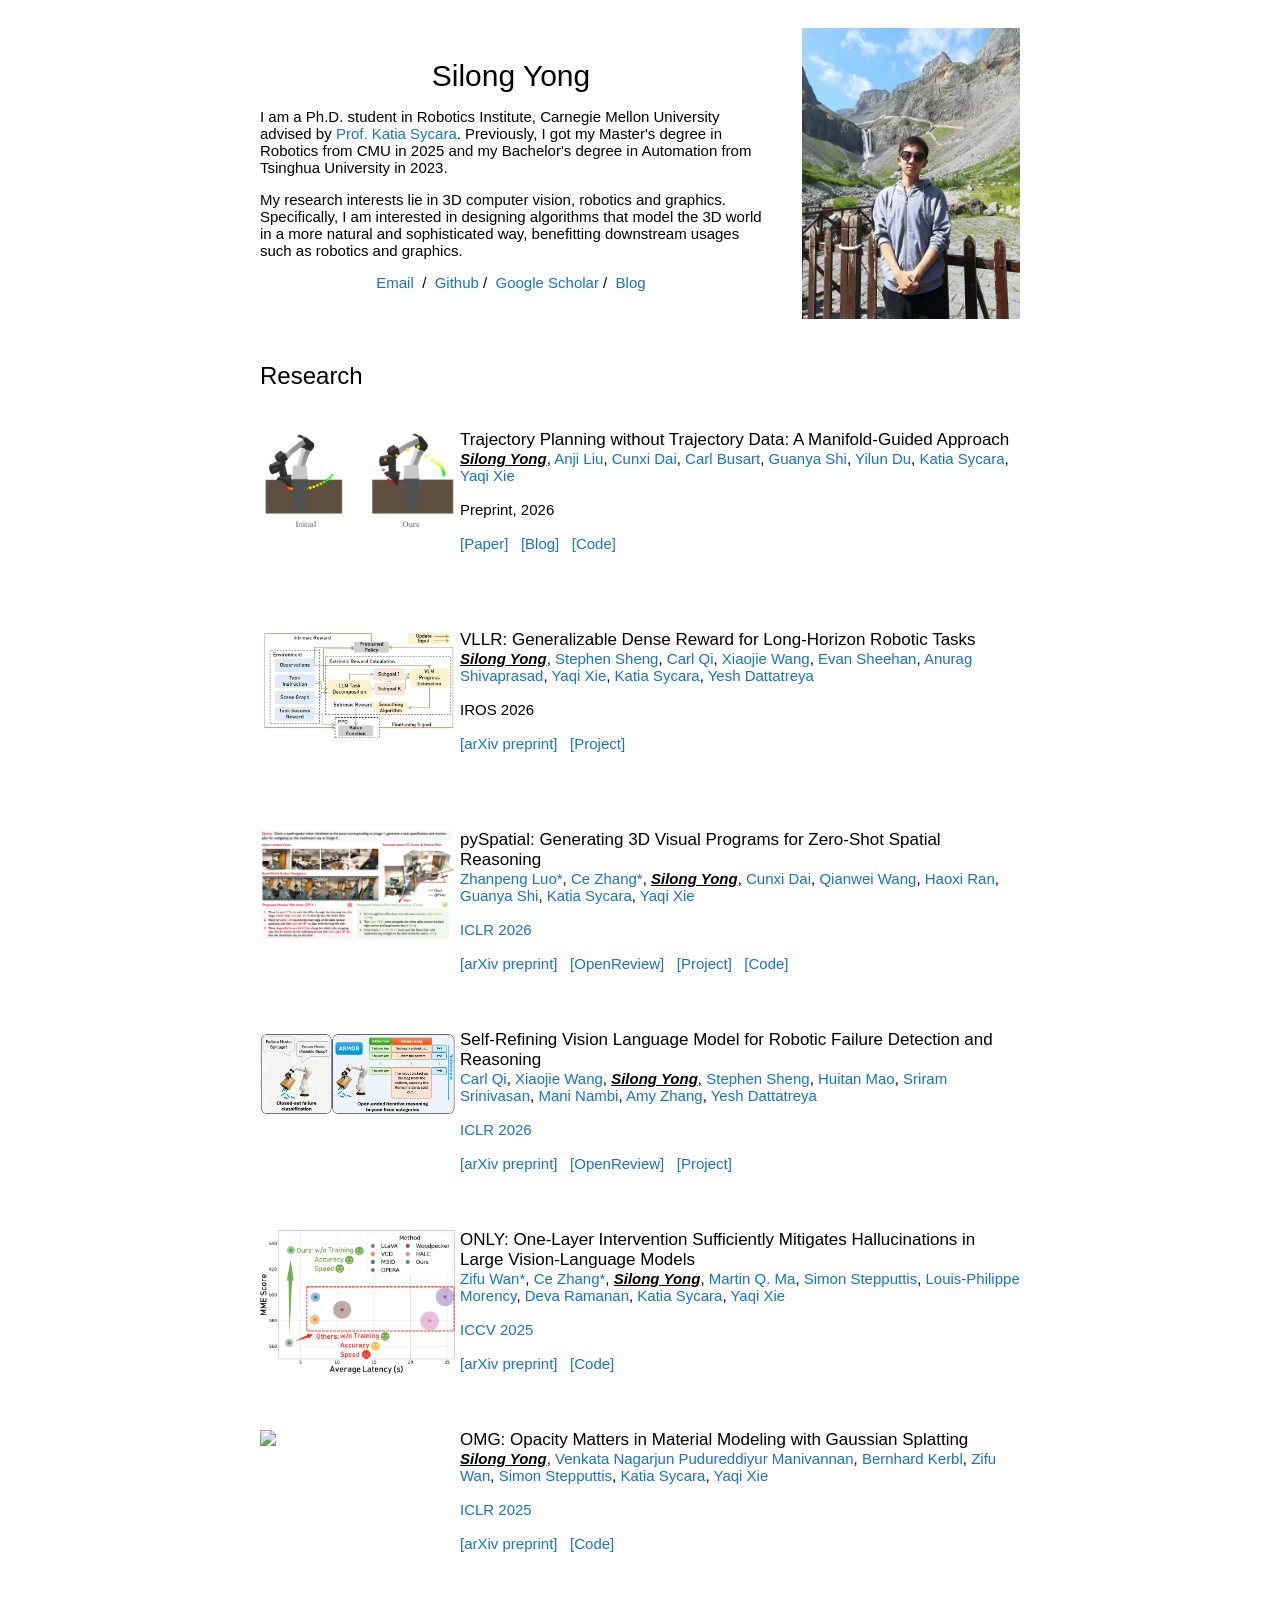
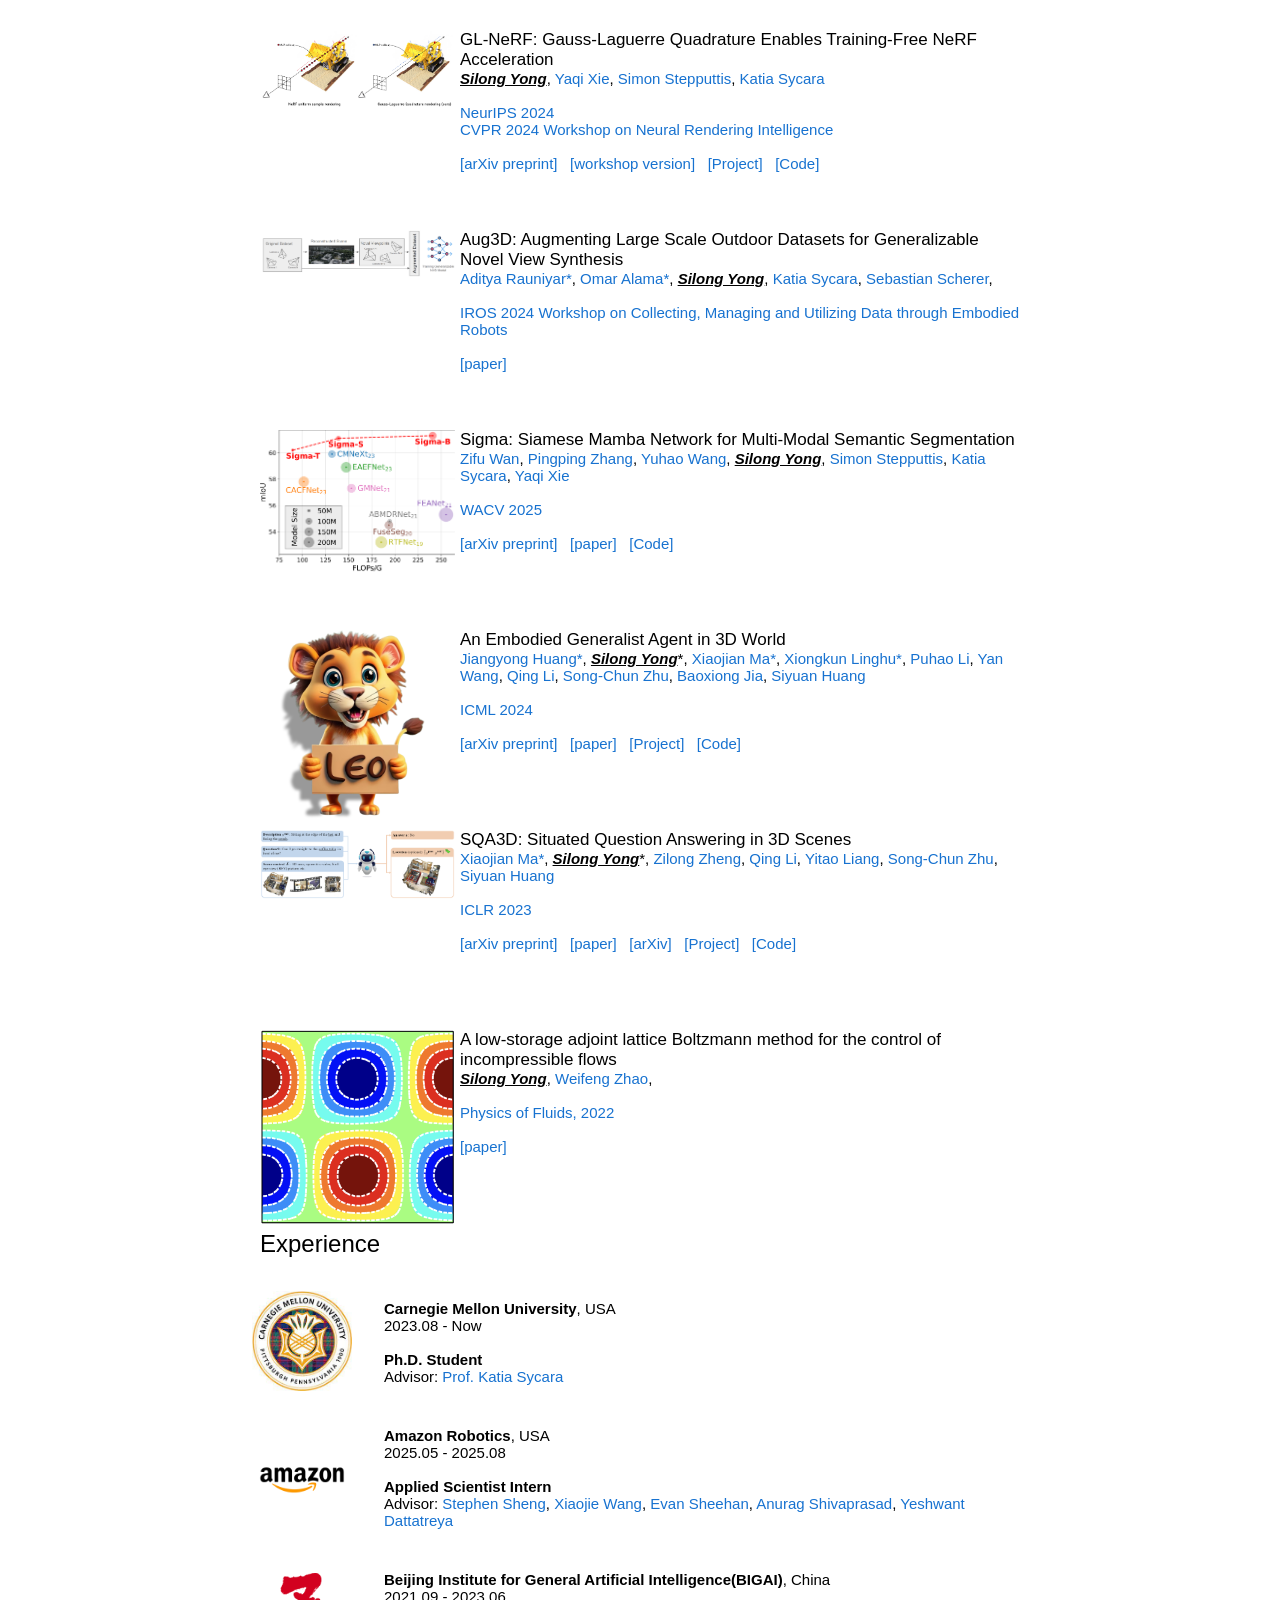
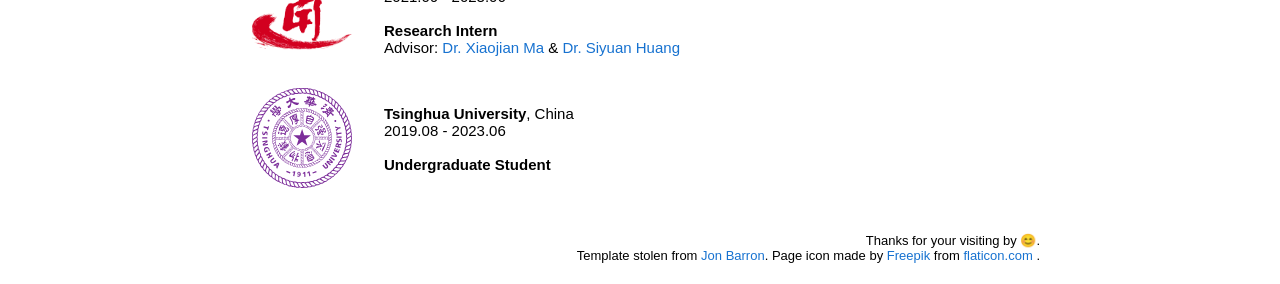
==== index.html @ 5b8a0566 "Feature Ariadne paper and blog" ====
<!DOCTYPE HTML>
<html lang="en"><head><meta http-equiv="Content-Type" content="text/html; charset=UTF-8">

  <title>Silong Yong</title>

  <!-- <meta name="author" content="Puhao Li">
  <meta name="viewport" content="width=device-width, initial-scale=1">
  <meta name="msvalidate.01" content="1D6EAEB9C6558C0BB977413398D67E91" /> -->

  <link rel="stylesheet" type="text/css" href="stylesheet.css">
  <link rel="icon" href="images/icon.png">
</head>

<body>
    <table style="width:100%;max-width:800px;border:0px;border-spacing:0px;border-collapse:separate;margin-right:auto;margin-left:auto;"><tbody>
      <tr style="padding:0px">
        <td style="padding:0px">
          <table style="width:100%;border:0px;border-spacing:0px;border-collapse:separate;margin-right:auto;margin-left:auto;"><tbody>
            <tr style="padding:0px">
              <td style="padding:2.5%;width:63%;vertical-align:middle">
                <p style="text-align:center">
                  <name>Silong Yong</name>
                </p>
                <p>
                    <!-- I am a master student in Robotics Institute, Carnegie Mellon University advised by <a href="https://www.cs.cmu.edu/~sycara/" target="_blank">Prof. Katia Sycara</a>.
                    I got my Bachelor's degree in Automation from Tsinghua University in 2023 under the supervision of <a href="http://www.stat.ucla.edu/~sczhu/" target="_blank">Prof. Song-Chun Zhu</a>.
                    During my undergrad study, I had a wonderful journey at <a href="https://bigai.ai/" target="_blank">Beijing Institute for General Artificial Intelligence(BIGAI)</a>,
                    supervised by <a href="https://jeasinema.github.io/" target="_blank">Dr. Xiaojian Ma</a> and <a href="https://siyuanhuang.com/" target="_blank">Dr. Siyuan Huang</a>. -->
                    I am a Ph.D. student in Robotics Institute, Carnegie Mellon University advised by <a href="https://www.cs.cmu.edu/~sycara/" target="_blank">Prof. Katia Sycara</a>.
                    Previously, I got my Master's degree in Robotics from CMU in 2025 and my Bachelor's degree in Automation from Tsinghua University in 2023.
                </p>
                <p>
                    My research interests lie in 3D computer vision, robotics and graphics.
                    Specifically, I am interested in designing algorithms that model the 3D world in a more natural and sophisticated way, benefitting downstream usages such as robotics and graphics.
                </p>
                <p style="text-align:center">
                  <a href="mailto:yongzl0329@gmail.com">Email</a> &nbsp/&nbsp
                  <a href="https://github.com/SilongYong/" target="_blank">Github</a>&nbsp/&nbsp
                  <a href="https://scholar.google.com/citations?user=EitVAcwAAAAJ&hl=en" target="_blank">Google Scholar</a>&nbsp/&nbsp
                  <a href="blog/">Blog</a>
                </p>
              </td>
              <td style="padding:2.5%;width:30%;max-width:30%">
                <a href="./images/Personal/Silong.jpg"><img style="width:100%;max-width:100%" alt="profile photo" src="./images/Personal/Silong.jpg" class="hoverZoomLink"></a>
              </td>
            </tr>
    </tbody></table>
    <table style="width:100%;border:0px;border-spacing:0px;border-collapse:separate;margin-right:auto;margin-left:auto;"><tbody>
        <tr>
          <td style="padding:20px;width:100%;vertical-align:middle">
            <heading>Research</heading>
          </td>
        </tr>
    </tbody></table>
    <table style="width:100%;border:0px;border-spacing:0px;border-collapse:separate;margin-right:auto;margin-left:auto;"><tbody>
      <tr>
        <td style="padding:20px;width:25%;vertical-align:middle">
          <div class="one">
            <img src='blog/figs/robot_exp.png' width="195" alt="Ariadne robot motion-planning result">
          </div>
        </td>
        <td style="padding:20px;width:75%;vertical-align:top">
          <papertitle>Trajectory Planning without Trajectory Data: A Manifold-Guided Approach</papertitle>
          <br>
          <strong>Silong Yong</strong>,
          <a href="https://liuanji.github.io/" target="_blank">Anji Liu</a>,
          <a href="https://cunxid.github.io/" target="_blank">Cunxi Dai</a>,
          <a href="https://artiamas.umd.edu/carl-busart/" target="_blank">Carl Busart</a>,
          <a href="https://www.gshi.me/" target="_blank">Guanya Shi</a>,
          <a href="https://yilundu.github.io/" target="_blank">Yilun Du</a>,
          <a href="https://www.cs.cmu.edu/~sycara/" target="_blank">Katia Sycara</a>,
          <a href="https://yaqi-xie.me/" target="_blank">Yaqi Xie</a>
          <br>
          <br>
          Preprint, 2026
          <br>
          <br>
          <a href="paper/ariadne.pdf" target="_blank">[Paper]</a>
          &nbsp
          <a href="blog/ariadne.html">[Blog]</a>
          &nbsp
          <a href="https://github.com/SilongYong/Ariadne" target="_blank">[Code]</a>
          &nbsp
          <br>
        </td>
      </tr>
      <tr>
        <td style="padding:20px;width:25%;vertical-align:middle">
          <div class="one">
            <img src='images/Research/reward.png' width="195"></div>
          </div>
        </td>
        <td style="padding:20px;width:75%;vertical-align:top">
          <papertitle>VLLR: Generalizable Dense Reward for Long-Horizon Robotic Tasks</papertitle>
          <br>
          <strong>Silong Yong</strong>,
          <a href="https://www.linkedin.com/in/stephensheng/" target="_blank">Stephen Sheng</a>,
          <a href="https://carl-qi.github.io/" target="_blank">Carl Qi</a>,
          <a href="https://www.linkedin.com/in/xiaojiewang1/" target="_blank">Xiaojie Wang</a>,
          <a href="https://www.linkedin.com/in/evan-sheehan/" target="_blank">Evan Sheehan</a>,
          <a href="https://www.linkedin.com/in/anuragshivaprasad/" target="_blank">Anurag Shivaprasad</a>,
          <a href="https://yaqi-xie.me/" target="_blank">Yaqi Xie</a>,
          <a href="https://www.cs.cmu.edu/~sycara/" target="_blank">Katia Sycara</a>,
          <a href="https://www.linkedin.com/in/yeshwant-dattatreya/" target="_blank">Yesh Dattatreya</a>
          <br>
          <br>
          IROS 2026
          <br>
          <br>
          <a href="https://arxiv.org/abs/2604.00055" target="_blank">[arXiv preprint]</a>
          &nbsp
          <a href="https://silongyong.github.io/vllr_project_page/" target="_blank">[Project]</a>
          &nbsp
          <br>
        </td>
      </tr>
      <tr>
        <td style="padding:20px;width:25%;vertical-align:middle">
          <div class="one">
            <img src='images/Research/pyspatial.png' width="195"></div>
          </div>
        </td>
        <td style="padding:20px;width:75%;vertical-align:top">
          <papertitle>pySpatial: Generating 3D Visual Programs for Zero-Shot Spatial Reasoning</papertitle>
          <br>
          <a href="https://zhanpeng1202.github.io/" target="_blank">Zhanpeng Luo*</a>,
          <a href="https://zhangce01.github.io/" target="_blank">Ce Zhang*</a>,
          <strong>Silong Yong</strong>,
          <a href="https://cunxid.github.io/" target="_blank">Cunxi Dai</a>,
          <a href="https://weiqianwang123.github.io/" target="_blank">Qianwei Wang</a>,
          <a href="https://scholar.google.com/citations?user=jY9CMfEAAAAJ&hl=en" target="_blank">Haoxi Ran</a>,
          <a href="https://www.gshi.me/" target="_blank">Guanya Shi</a>,
          <a href="https://www.cs.cmu.edu/~sycara/" target="_blank">Katia Sycara</a>,
          <a href="https://yaqi-xie.me/" target="_blank">Yaqi Xie</a>
          <br>
          <br>
          <a href="https://iclr.cc/Conferences/2026" target="_blank">ICLR 2026</a>
          <br>
          <br>
          <a href="https://arxiv.org/abs/2603.00905" target="_blank">[arXiv preprint]</a>
          &nbsp
          <a href="https://openreview.net/forum?id=yv15C8ql24" target="_blank">[OpenReview]</a>
          &nbsp
          <a href="https://pyspatial.github.io/" target="_blank">[Project]</a>
          &nbsp
          <a href="https://github.com/Zhanpeng1202/pySpatial" target="_blank">[Code]</a>
          &nbsp
          <br>
        </td>
      </tr>
      <tr>
        <td style="padding:20px;width:25%;vertical-align:middle">
          <div class="one">
            <img src='images/Research/armor.png' width="195"></div>
          </div>
        </td>
        <td style="padding:20px;width:75%;vertical-align:top">
          <papertitle>Self-Refining Vision Language Model for Robotic Failure Detection and Reasoning</papertitle>
          <br>
          <a href="https://carl-qi.github.io/" target="_blank">Carl Qi</a>,
          <a href="https://www.amazon.science/author/xiaojie-wang" target="_blank">Xiaojie Wang</a>,
          <strong>Silong Yong</strong>,
          <a href="https://www.amazon.science/author/stephen-sheng" target="_blank">Stephen Sheng</a>,
          <a href="https://www.amazon.science/author/huitan-mao" target="_blank">Huitan Mao</a>,
          <a href="https://www.amazon.science/author/sriram-srinivasan" target="_blank">Sriram Srinivasan</a>,
          <a href="https://www.amazon.science/author/manikantan-nambi" target="_blank">Mani Nambi</a>,
          <a href="https://amyzhang.github.io/" target="_blank">Amy Zhang</a>,
          <a href="https://www.amazon.science/author/yesh-dattatreya" target="_blank">Yesh Dattatreya</a>
          <br>
          <br>
          <a href="https://iclr.cc/Conferences/2026" target="_blank">ICLR 2026</a>
          <br>
          <br>
          <a href="https://arxiv.org/abs/2602.12405" target="_blank">[arXiv preprint]</a>
          &nbsp
          <a href="https://openreview.net/forum?id=jr9hGWQioP" target="_blank">[OpenReview]</a>
          &nbsp
          <a href="https://sites.google.com/utexas.edu/armor" target="_blank">[Project]</a>
          &nbsp
          <br>
        </td>
      </tr>
      <tr>
        <td style="padding:20px;width:25%;vertical-align:middle">
          <div class="one">
            <img src='images/Research/only.png' width="195"></div>
          </div>
        </td>
        <td style="padding:20px;width:75%;vertical-align:top">
          <papertitle>ONLY: One-Layer Intervention Sufficiently Mitigates Hallucinations in Large Vision-Language Models</papertitle>
          <br>
          <a href="https://zifuwan.github.io/" target="_blank">Zifu Wan*</a>,
          <a href="https://zhangce01.github.io/" target="_blank">Ce Zhang*</a>,
          <strong>Silong Yong</strong>,
          <a href="https://www.cs.cmu.edu/~qianlim/" target="_blank">Martin Q. Ma</a>,
          <a href="https://simonstepputtis.com/" target="_blank">Simon Stepputtis</a>,
          <a href="https://www.cs.cmu.edu/~morency/" target="_blank">Louis-Philippe Morency</a>,
          <a href="https://www.cs.cmu.edu/~deva/" target="_blank">Deva Ramanan</a>,
          <a href="https://www.cs.cmu.edu/~sycara/" target="_blank">Katia Sycara</a>,
          <a href="https://yaqi-xie.me/" target="_blank">Yaqi Xie</a>
          <br>
          <br>
          <a href="https://neurips.cc/Conferences/2024" target="_blank">ICCV 2025</a>
          <!-- <br>
          <a href="https://neural-rendering.com/" target="_blank">CVPR 2024 Workshop on Neural Rendering Intelligence</a> -->
          <br>
          <br>
          <a href="https://arxiv.org/abs/2507.00898" target="_blank">[arXiv preprint]</a>
          &nbsp
          <a href="https://zifuwan.github.io/ONLY/" target="_blank">[Code]</a>
          &nbsp
          <!-- &nbsp
          <a href="https://neural-rendering.com/papers/18.pdf" target="_blank">[workshop version]</a>
          &nbsp
          <a href="https://silongyong.github.io/GL-NeRF_project_page/" target="_blank">[Project]</a>
          &nbsp
          <a href="https://silongyong.github.io" target="_blank">[Code]</a> -->
          <!-- &nbsp
          <a href="https://arxiv.org/pdf/2311.12871.pdf" target="_blank">[paper]</a>
          &nbsp
          <a href="https://embodied-generalist.github.io/" target="_blank">[Project]</a>
          &nbsp
          <a href="https://github.com/embodied-generalist/embodied-generalist" target="_blank">[Code]</a>
          &nbsp -->
          <br>
        </td>
      </tr>
      <tr>
        <td style="padding:20px;width:25%;vertical-align:middle">
          <div class="one">
            <img src='images/Research/omg.png' width="195"></div>
          </div>
        </td>
        <td style="padding:20px;width:75%;vertical-align:top">
          <papertitle>OMG: Opacity Matters in Material Modeling with Gaussian Splatting</papertitle>
          <br>
          <strong>Silong Yong</strong>,
          <a href="https://www.linkedin.com/in/venkata-nagarjun-pudureddiyur-manivannan-57190b19a/" target="_blank">Venkata Nagarjun Pudureddiyur Manivannan</a>,
          <a href="https://snosixtyboo.github.io/" target="_blank">Bernhard Kerbl</a>,
          <a href="https://zifuwan.github.io/" target="_blank">Zifu Wan</a>,
          <a href="https://simonstepputtis.com/" target="_blank">Simon Stepputtis</a>,
          <a href="https://www.cs.cmu.edu/~sycara/" target="_blank">Katia Sycara</a>,
          <a href="https://yaqi-xie.me/" target="_blank">Yaqi Xie</a>
          <br>
          <br>
          <a href="https://neurips.cc/Conferences/2024" target="_blank">ICLR 2025</a>
          <!-- <br>
          <a href="https://neural-rendering.com/" target="_blank">CVPR 2024 Workshop on Neural Rendering Intelligence</a> -->
          <br>
          <br>
          <a href="https://arxiv.org/abs/2502.10988" target="_blank">[arXiv preprint]</a>
          &nbsp
          <a href="https://github.com/SilongYong/OMG" target="_blank">[Code]</a>
          &nbsp
          <!-- &nbsp
          <a href="https://neural-rendering.com/papers/18.pdf" target="_blank">[workshop version]</a>
          &nbsp
          <a href="https://silongyong.github.io/GL-NeRF_project_page/" target="_blank">[Project]</a>
          &nbsp
          <a href="https://silongyong.github.io" target="_blank">[Code]</a> -->
          <!-- &nbsp
          <a href="https://arxiv.org/pdf/2311.12871.pdf" target="_blank">[paper]</a>
          &nbsp
          <a href="https://embodied-generalist.github.io/" target="_blank">[Project]</a>
          &nbsp
          <a href="https://github.com/embodied-generalist/embodied-generalist" target="_blank">[Code]</a>
          &nbsp -->
          <br>
        </td>
      </tr>
      <tr>
        <td style="padding:20px;width:25%;vertical-align:middle">
          <div class="one">
            <img src='images/Research/gl_nerf.png' width="195"></div>
          </div>
        </td>
        <td style="padding:20px;width:75%;vertical-align:top">
          <papertitle>GL-NeRF: Gauss-Laguerre Quadrature Enables Training-Free NeRF Acceleration</papertitle>
          <br>
          <strong>Silong Yong</strong>,
          <a href="https://yaqi-xie.me/" target="_blank">Yaqi Xie</a>,
          <a href="https://simonstepputtis.com/" target="_blank">Simon Stepputtis</a>,
          <a href="https://www.cs.cmu.edu/~sycara/" target="_blank">Katia Sycara</a>
          <br>
          <br>
          <a href="https://neurips.cc/Conferences/2024" target="_blank">NeurIPS 2024</a>
          <br>
          <a href="https://neural-rendering.com/" target="_blank">CVPR 2024 Workshop on Neural Rendering Intelligence</a>
          <br>
          <br>
          <a href="https://arxiv.org/abs/2410.19831" target="_blank">[arXiv preprint]</a>
          &nbsp
          <a href="https://neural-rendering.com/papers/18.pdf" target="_blank">[workshop version]</a>
          &nbsp
          <a href="https://silongyong.github.io/GL-NeRF_project_page/" target="_blank">[Project]</a>
          &nbsp
          <a href="https://github.com/SilongYong/GL-NeRF" target="_blank">[Code]</a>
          <!-- &nbsp
          <a href="https://arxiv.org/pdf/2311.12871.pdf" target="_blank">[paper]</a>
          &nbsp
          <a href="https://embodied-generalist.github.io/" target="_blank">[Project]</a>
          &nbsp
          <a href="https://github.com/embodied-generalist/embodied-generalist" target="_blank">[Code]</a>
          &nbsp -->
          <br>
        </td>
      </tr>
      <tr>
        <td style="padding:20px;width:25%;vertical-align:middle">
          <div class="one">
            <img src='images/Research/aug3d.png' width="195"></div>
          </div>
        </td>
        <td style="padding:20px;width:75%;vertical-align:top">
          <papertitle>Aug3D: Augmenting Large Scale Outdoor Datasets for Generalizable Novel View Synthesis</papertitle>
          <br>
          <a href="https://adityarauniyar.com/" target="_blank">Aditya Rauniyar*</a>,
          <a href="https://www.linkedin.com/in/omaralama/" target="_blank">Omar Alama*</a>,
          <strong>Silong Yong</strong>,
          <a href="https://www.cs.cmu.edu/~sycara/" target="_blank">Katia Sycara</a>,
          <a href="https://theairlab.org/team/sebastian/" target="_blank">Sebastian Scherer</a>,
          <br>
          <br>
          <a href="http://iros2024ws-data.site/" target="_blank">IROS 2024 Workshop on Collecting, Managing and Utilizing Data through Embodied Robots</a>
          <br>
          <br>
          <a href="https://iros2024ws-data.site/" target="_blank">[paper]</a>
          &nbsp
          <!-- <a href="https://arxiv.org/abs/2311.12871" target="_blank">[arXiv preprint]</a>
          &nbsp
          <a href="https://embodied-generalist.github.io/" target="_blank">[Project]</a>
          &nbsp
          <a href="https://github.com/embodied-generalist/embodied-generalist" target="_blank">[Code]</a>
          &nbsp -->
          <br>
        </td>
      </tr>
      <tr>
        <td style="padding:20px;width:25%;vertical-align:middle">
          <div class="one">
            <img src='images/Research/sigma.png' width="195"></div>
          </div>
        </td>
        <td style="padding:20px;width:75%;vertical-align:top">
          <papertitle>Sigma: Siamese Mamba Network for Multi-Modal Semantic Segmentation</papertitle>
          <br>
          <a href="https://zifuwan.github.io/" target="_blank">Zifu Wan</a>,
          <a href="https://scholar.google.com/citations?user=MfbIbuEAAAAJ&hl=en&oi=ao" target="_blank">Pingping Zhang</a>,
          <a href="https://924973292.github.io//" target="_blank">Yuhao Wang</a>,
          <strong>Silong Yong</strong>,
          <a href="https://simonstepputtis.com/" target="_blank">Simon Stepputtis</a>,
          <a href="https://www.cs.cmu.edu/~sycara/" target="_blank">Katia Sycara</a>,
          <a href="https://yaqi-xie.me/" target="_blank">Yaqi Xie</a>
          <br>
          <br>
          <a href="https://wacv2025.thecvf.com/" target="_blank">WACV 2025</a>
          <br>
          <br>
          <a href="https://arxiv.org/abs/2404.04256" target="_blank">[arXiv preprint]</a>
          &nbsp
          <a href="https://arxiv.org/pdf/2404.04256" target="_blank">[paper]</a>
          &nbsp
          <a href="https://github.com/zifuwan/Sigma" target="_blank">[Code]</a>
          &nbsp
          <br>
        </td>
      </tr>
      <tr>
        <td style="padding:20px;width:25%;vertical-align:middle">
          <div class="one">
            <img src='images/Research/leo.svg' width="195"></div>
          </div>
        </td>
        <td style="padding:20px;width:75%;vertical-align:top">
          <papertitle>An Embodied Generalist Agent in 3D World</papertitle>
          <br>
          <a href="https://huangjy-pku.github.io/" target="_blank">Jiangyong Huang*</a>,
          <strong>Silong Yong</strong>*,
          <a href="https://jeasinema.github.io/" target="_blank">Xiaojian Ma*</a>,
          <a href="https://github.com/Germany321" target="_blank">Xiongkun Linghu*</a>,
          <a href="https://xiaoyao-li.github.io/" target="_blank">Puhao Li</a>,
          <a href="https://github.com/jetpackfirstme" target="_blank">Yan Wang</a>,
          <a href="https://liqing-ustc.github.io/" target="_blank">Qing Li</a>,
          <a href="http://www.stat.ucla.edu/~sczhu/" target="_blank">Song-Chun Zhu</a>,
          <a href="https://buzz-beater.github.io/" target="_blank">Baoxiong Jia</a>,
          <a href="https://siyuanhuang.com" target="_blank">Siyuan Huang</a>
          <br>
          <br>
          <a href="https://icml.cc/Conferences/2024" target="_blank">ICML 2024</a>
          <br>
          <br>
          <a href="https://arxiv.org/abs/2311.12871" target="_blank">[arXiv preprint]</a>
          &nbsp
          <a href="https://arxiv.org/pdf/2311.12871.pdf" target="_blank">[paper]</a>
          &nbsp
          <a href="https://embodied-generalist.github.io/" target="_blank">[Project]</a>
          &nbsp
          <a href="https://github.com/embodied-generalist/embodied-generalist" target="_blank">[Code]</a>
          &nbsp
          <br>
        </td>
      </tr>
      <tr>
          <td style="padding:20px;width:25%;vertical-align:middle">
            <div class="one">
              <img src='images/Research/SQA3D.PNG' width="195"></div>
            </div>
          </td>
          <td style="padding:20px;width:75%;vertical-align:top">
            <papertitle>SQA3D: Situated Question Answering in 3D Scenes</papertitle>
            <br>
            <a href="https://jeasinema.github.io/" target="_blank">Xiaojian Ma*</a>,
            <strong>Silong Yong</strong>*,
            <a href="https://zilongzheng.github.io/" target="_blank">Zilong Zheng</a>,
            <a href="https://liqing-ustc.github.io/" target="_blank">Qing Li</a>,
            <a href="https://web.cs.ucla.edu/~yliang/" target="_blank">Yitao Liang</a>,
            <a href="http://www.stat.ucla.edu/~sczhu/" target="_blank">Song-Chun Zhu</a>,
            <a href="https://siyuanhuang.com" target="_blank">Siyuan Huang</a>
            <br>
            <br>
            <a href="https://iclr.cc/Conferences/2023" target="_blank">ICLR 2023</a>
            <br>
            <br>
            <a href="https://arxiv.org/abs/2210.07474" target="_blank">[arXiv preprint]</a>
            &nbsp
            <a href="https://jeasinema.github.io/file/sqa3d_arxiv22.pdf" target="_blank">[paper]</a>
            &nbsp
            <a href="https://arxiv.org/abs/2210.07474" target="_blank">[arXiv]</a>
            &nbsp
            <a href="https://sqa3d.github.io/" target="_blank">[Project]</a>
            &nbsp
            <a href="https://github.com/SilongYong/SQA3D" target="_blank">[Code]</a>
            &nbsp
            <br>
          </td>
      </tr>
      <tr>
        <td style="padding:20px;width:25%;vertical-align:middle">
          <div class="one">
            <img src='images/Research/lbm.png' width="195"></div>
          </div>
        </td>
        <td style="padding:20px;width:75%;vertical-align:top">
          <papertitle>A low-storage adjoint lattice Boltzmann method for the control of incompressible flows</papertitle>
          <br>
          <strong>Silong Yong</strong>,
          <a href="http://en.shuli.ustb.edu.cn/Faculty/DoctoralSupervisor/2020-10-19/142.html" target="_blank">Weifeng Zhao</a>,
          <br>
          <br>
          <a href="https://pubs.aip.org/aip/pof" target="_blank">Physics of Fluids, 2022</a>
          <br>
          <br>
          <a href="https://web.archive.org/web/20220828030832id_/https://aip.scitation.org/doi/pdf/10.1063/5.0111454" target="_blank">[paper]</a>
          &nbsp
          <br>
        </td>
    </tr>
    </tbody></table>

    <table style="width:100%;border:0px;border-spacing:0px;border-collapse:separate;margin-right:auto;margin-left:auto;"><tbody>
      <tr>
        <td style="padding:20px;width:100%;vertical-align:middle">
          <heading>Experience</heading>
        </td>
      </tr>
    </tbody></table>
    <table width="100%" align="center" border="0" cellpadding="20"><tbody>
      <tr>
        <td style="padding:10px;width:18px;vertical-align:middle"><img src="images/Institution/cmu.jpg", width="100px"></td>
        <td width="90%" valign="center">
          <b>Carnegie Mellon University</b>, USA
          <br> 2023.08 - Now
          <br>
          <br> <b>Ph.D. Student</b>
          <br> Advisor: <a href="https://www.cs.cmu.edu/~sycara/" target="_blank">Prof. Katia Sycara</a>
        </td>
      </tr>
      <tr>
        <td style="padding:10px;width:18px;vertical-align:middle"><img src="images/Institution/amazon.png", width="100px"></td>
        <td width="90%" valign="center">
          <b>Amazon Robotics</b>, USA
          <br> 2025.05 - 2025.08
          <br>
          <br> <b>Applied Scientist Intern</b>
          <br> Advisor: <a href="https://www.linkedin.com/in/stephensheng/" target="_blank">Stephen Sheng</a>, <a href="https://www.linkedin.com/in/xiaojiewang1/" target="_blank">Xiaojie Wang</a>, <a href="https://www.linkedin.com/in/evan-sheehan/" target="_blank">Evan Sheehan</a>, <a href="https://www.linkedin.com/in/anuragshivaprasad/" target="_blank">Anurag Shivaprasad</a>, <a href="https://www.linkedin.com/in/yeshwant-dattatreya/" target="_blank">Yeshwant Dattatreya</a>
        </td>
      </tr>
      <tr>
        <td style="padding:10px;width:18px;vertical-align:middle"><img src="images/Institution/bigai.png", width="100px"></td>
        <td width="90%" valign="center">
          <b>Beijing Institute for General Artificial Intelligence(BIGAI)</b>, China
          <br> 2021.09 - 2023.06
          <br>
          <br> <b>Research Intern</b>
          <br> Advisor: <a href="https://jeasinema.github.io/">Dr. Xiaojian Ma</a> & <a href="https://siyuanhuang.com">Dr. Siyuan Huang</a>
        </td>
      </tr>
      <tr>
        <td style="padding:10px;width:18px;vertical-align:middle"><img src="images/Institution/tsinghua.svg", width="100px"></td>
        <td width="90%" valign="center">
          <b>Tsinghua University</b>, China
          <br> 2019.08 - 2023.06
          <br>
          <br> <b>Undergraduate Student</b>
        </td>
      </tr>
    </tbody></table>


    <table style="width:100%;border:0px;border-spacing:0px;border-collapse:separate;margin-right:auto;margin-left:auto;"><tbody>
      <tr>
        <td style="padding:0px">
          <br>
          <p style="text-align:right;font-size:small;">
          Thanks for your visiting by &#128522.
          <br>
          Template stolen from <a href="https://jonbarron.info/" style="text-align:right;font-size:small;" target="_blank">Jon Barron</a>.
          Page icon made by <a href="https://www.flaticon.com/authors/freepik" style="text-align:right;font-size:small;" target="_blank">Freepik</a>
          from <a href="https://www.flaticon.com/" style="text-align:right;font-size:small;" target="_blank">flaticon.com</a> .
          <!-- <br>
          Last updated: Oct. 6, 2022 -->
          </p>
        </td>
      </tr>
    </tbody></table>
  </td>
  </tr>
  </table>
</body>

</html>
---- stylesheet.css ----
/* latin-ext */
@font-face {
  font-family: 'Lato';
  font-style: italic;
  font-weight: 400;
  src: local('Lato Italic'), local('Lato-Italic'), url(https://fonts.gstatic.com/s/lato/v15/S6u8w4BMUTPHjxsAUi-qNiXg7eU0.woff2) format('woff2');
  unicode-range: U+0100-024F, U+0259, U+1E00-1EFF, U+2020, U+20A0-20AB, U+20AD-20CF, U+2113, U+2C60-2C7F, U+A720-A7FF;
}
/* latin */
@font-face {
  font-family: 'Lato';
  font-style: italic;
  font-weight: 400;
  src: local('Lato Italic'), local('Lato-Italic'), url(https://fonts.gstatic.com/s/lato/v15/S6u8w4BMUTPHjxsAXC-qNiXg7Q.woff2) format('woff2');
  unicode-range: U+0000-00FF, U+0131, U+0152-0153, U+02BB-02BC, U+02C6, U+02DA, U+02DC, U+2000-206F, U+2074, U+20AC, U+2122, U+2191, U+2193, U+2212, U+2215, U+FEFF, U+FFFD;
}
/* latin-ext */
@font-face {
  font-family: 'Lato';
  font-style: italic;
  font-weight: 700;
  src: local('Lato Bold Italic'), local('Lato-BoldItalic'), url(https://fonts.gstatic.com/s/lato/v15/S6u_w4BMUTPHjxsI5wq_FQftx9897sxZ.woff2) format('woff2');
  unicode-range: U+0100-024F, U+0259, U+1E00-1EFF, U+2020, U+20A0-20AB, U+20AD-20CF, U+2113, U+2C60-2C7F, U+A720-A7FF;
}
/* latin */
@font-face {
  font-family: 'Lato';
  font-style: italic;
  font-weight: 700;
  src: local('Lato Bold Italic'), local('Lato-BoldItalic'), url(https://fonts.gstatic.com/s/lato/v15/S6u_w4BMUTPHjxsI5wq_Gwftx9897g.woff2) format('woff2');
  unicode-range: U+0000-00FF, U+0131, U+0152-0153, U+02BB-02BC, U+02C6, U+02DA, U+02DC, U+2000-206F, U+2074, U+20AC, U+2122, U+2191, U+2193, U+2212, U+2215, U+FEFF, U+FFFD;
}
/* latin-ext */
@font-face {
  font-family: 'Lato';
  font-style: normal;
  font-weight: 400;
  src: local('Lato Regular'), local('Lato-Regular'), url(https://fonts.gstatic.com/s/lato/v15/S6uyw4BMUTPHjxAwXiWtFCfQ7A.woff2) format('woff2');
  unicode-range: U+0100-024F, U+0259, U+1E00-1EFF, U+2020, U+20A0-20AB, U+20AD-20CF, U+2113, U+2C60-2C7F, U+A720-A7FF;
}
/* latin */
@font-face {
  font-family: 'Lato';
  font-style: normal;
  font-weight: 400;
  src: local('Lato Regular'), local('Lato-Regular'), url(https://fonts.gstatic.com/s/lato/v15/S6uyw4BMUTPHjx4wXiWtFCc.woff2) format('woff2');
  unicode-range: U+0000-00FF, U+0131, U+0152-0153, U+02BB-02BC, U+02C6, U+02DA, U+02DC, U+2000-206F, U+2074, U+20AC, U+2122, U+2191, U+2193, U+2212, U+2215, U+FEFF, U+FFFD;
}
/* latin-ext */
@font-face {
  font-family: 'Lato';
  font-style: normal;
  font-weight: 700;
  src: local('Lato Bold'), local('Lato-Bold'), url(https://fonts.gstatic.com/s/lato/v15/S6u9w4BMUTPHh6UVSwaPGQ3q5d0N7w.woff2) format('woff2');
  unicode-range: U+0100-024F, U+0259, U+1E00-1EFF, U+2020, U+20A0-20AB, U+20AD-20CF, U+2113, U+2C60-2C7F, U+A720-A7FF;
}
/* latin */
@font-face {
  font-family: 'Lato';
  font-style: normal;
  font-weight: 700;
  src: local('Lato Bold'), local('Lato-Bold'), url(https://fonts.gstatic.com/s/lato/v15/S6u9w4BMUTPHh6UVSwiPGQ3q5d0.woff2) format('woff2');
  unicode-range: U+0000-00FF, U+0131, U+0152-0153, U+02BB-02BC, U+02C6, U+02DA, U+02DC, U+2000-206F, U+2074, U+20AC, U+2122, U+2191, U+2193, U+2212, U+2215, U+FEFF, U+FFFD;
}

a {
  color: #1772d0;
  text-decoration: none;
}

a:focus,
a:hover {
  /* color: #f09228; */
  color: #1772d0;
  text-decoration: underline;
}

coa {
  color: #808080;
  text-decoration: none;
}

coa:focus,
coa:hover {
  color: #f09228;
  text-decoration: none;
}

body,
td,
th,
tr,
p,
a {
  font-family: 'Lato', Verdana, Helvetica, sans-serif;
  font-size: 15px;
}

abs {
  font-family: 'Lato', Verdana, Helvetica, sans-serif;
  font-size: 15px;
  color:	#EB6400;
}

strong {
  font-family: 'Lato', Verdana, Helvetica, sans-serif;
  font-size: 15px;
  font-style: oblique;
  font-weight: 600;
  text-decoration: underline;
}

coa {
  font-family: 'Lato', Verdana, Helvetica, sans-serif;
  font-size: 15px;
}

heading {
  font-family: 'Lato', Verdana, Helvetica, sans-serif;
  font-size: 24px;
  /* font-weight: bold; */
}

papertitle {
  font-family: 'Lato', Verdana, Helvetica, sans-serif;
  font-size: 17px;
  /* font-weight: bold; */
}

name {
  font-family: 'Lato', Verdana, Helvetica, sans-serif;
  font-size: 30px;
  /* font-weight: bold; */
}

chname {
  font-family: 'KaiTi', Verdana, Helvetica, sans-serif;
  font-size: 30px;
  /* font-weight: bold; */
}

.one {
  width: 160px;
  height: 160px;
  position: relative;
}

.two {
  width: 160px;
  height: 160px;
  position: absolute;
  transition: opacity .2s ease-in-out;
  -moz-transition: opacity .2s ease-in-out;
  -webkit-transition: opacity .2s ease-in-out;
}

.fade {
  transition: opacity .2s ease-in-out;
  -moz-transition: opacity .2s ease-in-out;
  -webkit-transition: opacity .2s ease-in-out;
}

span.highlight {
  background-color: #ffffd0;
}
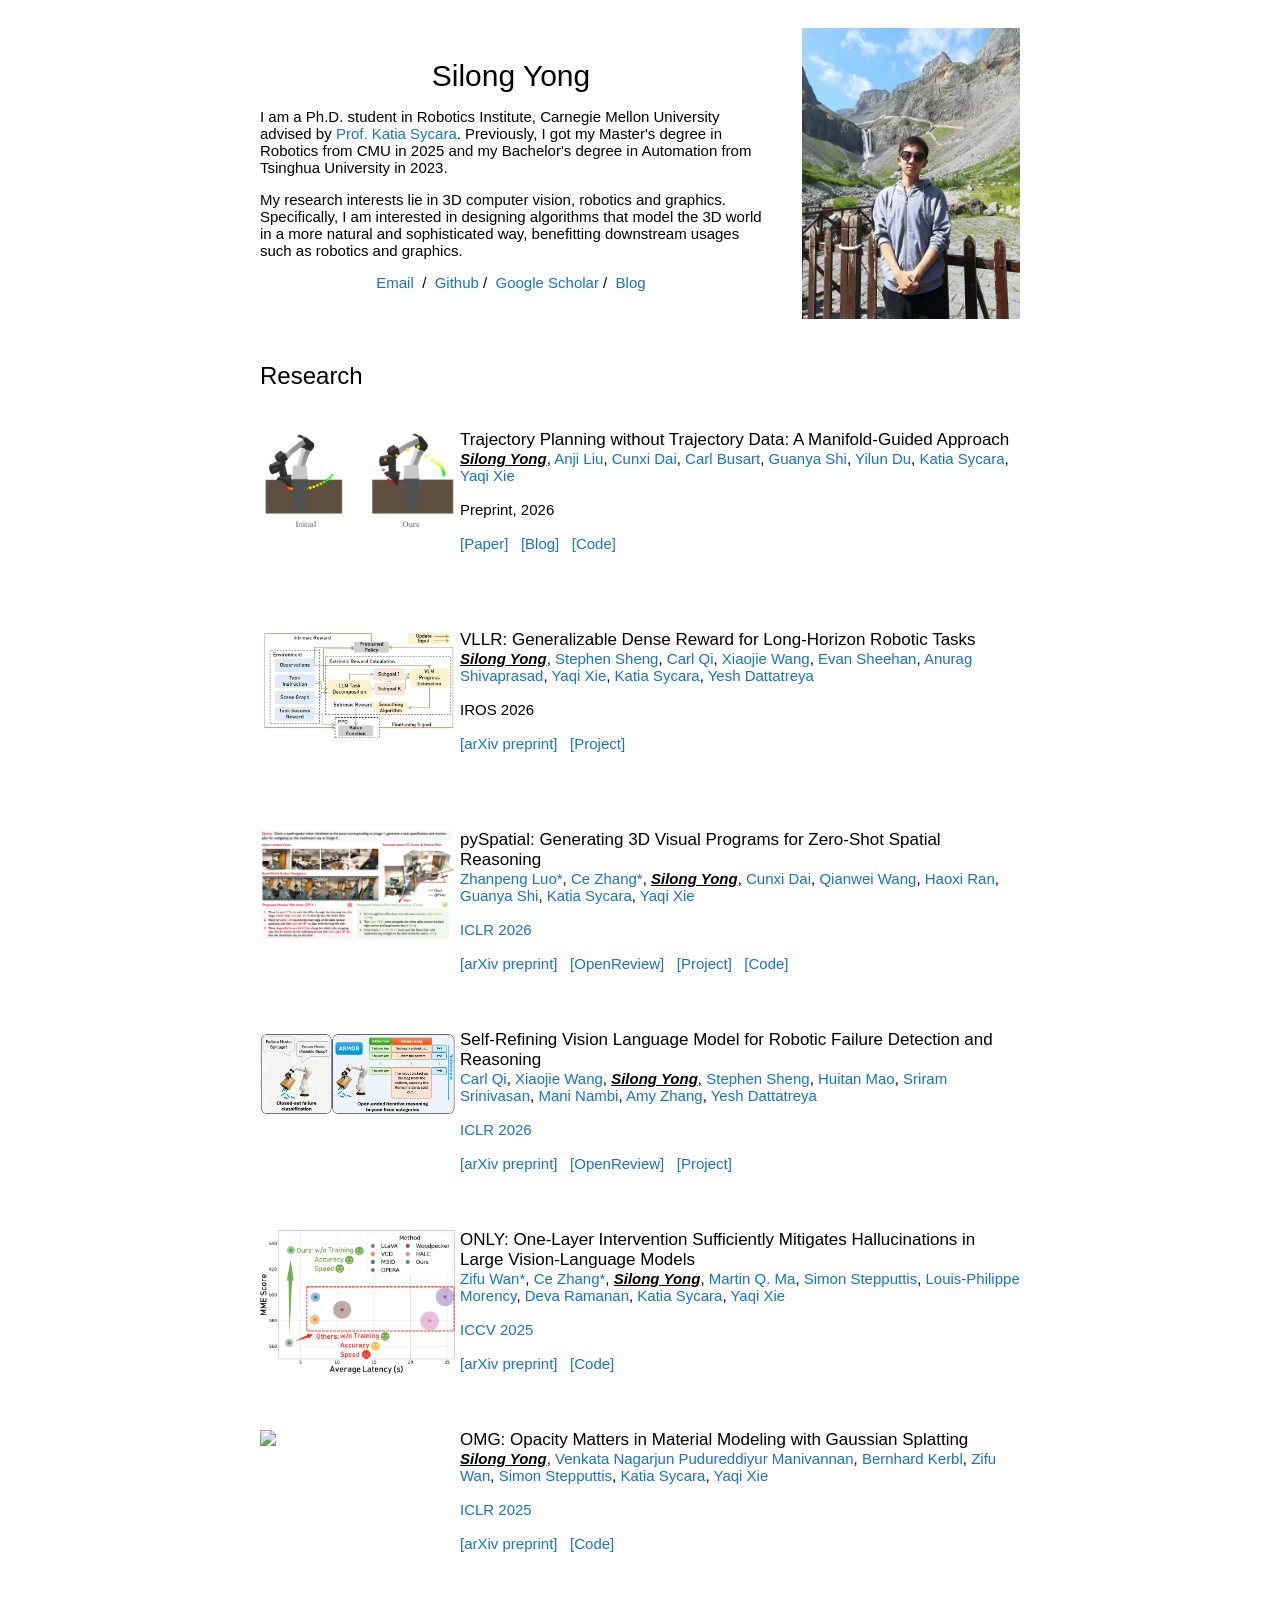
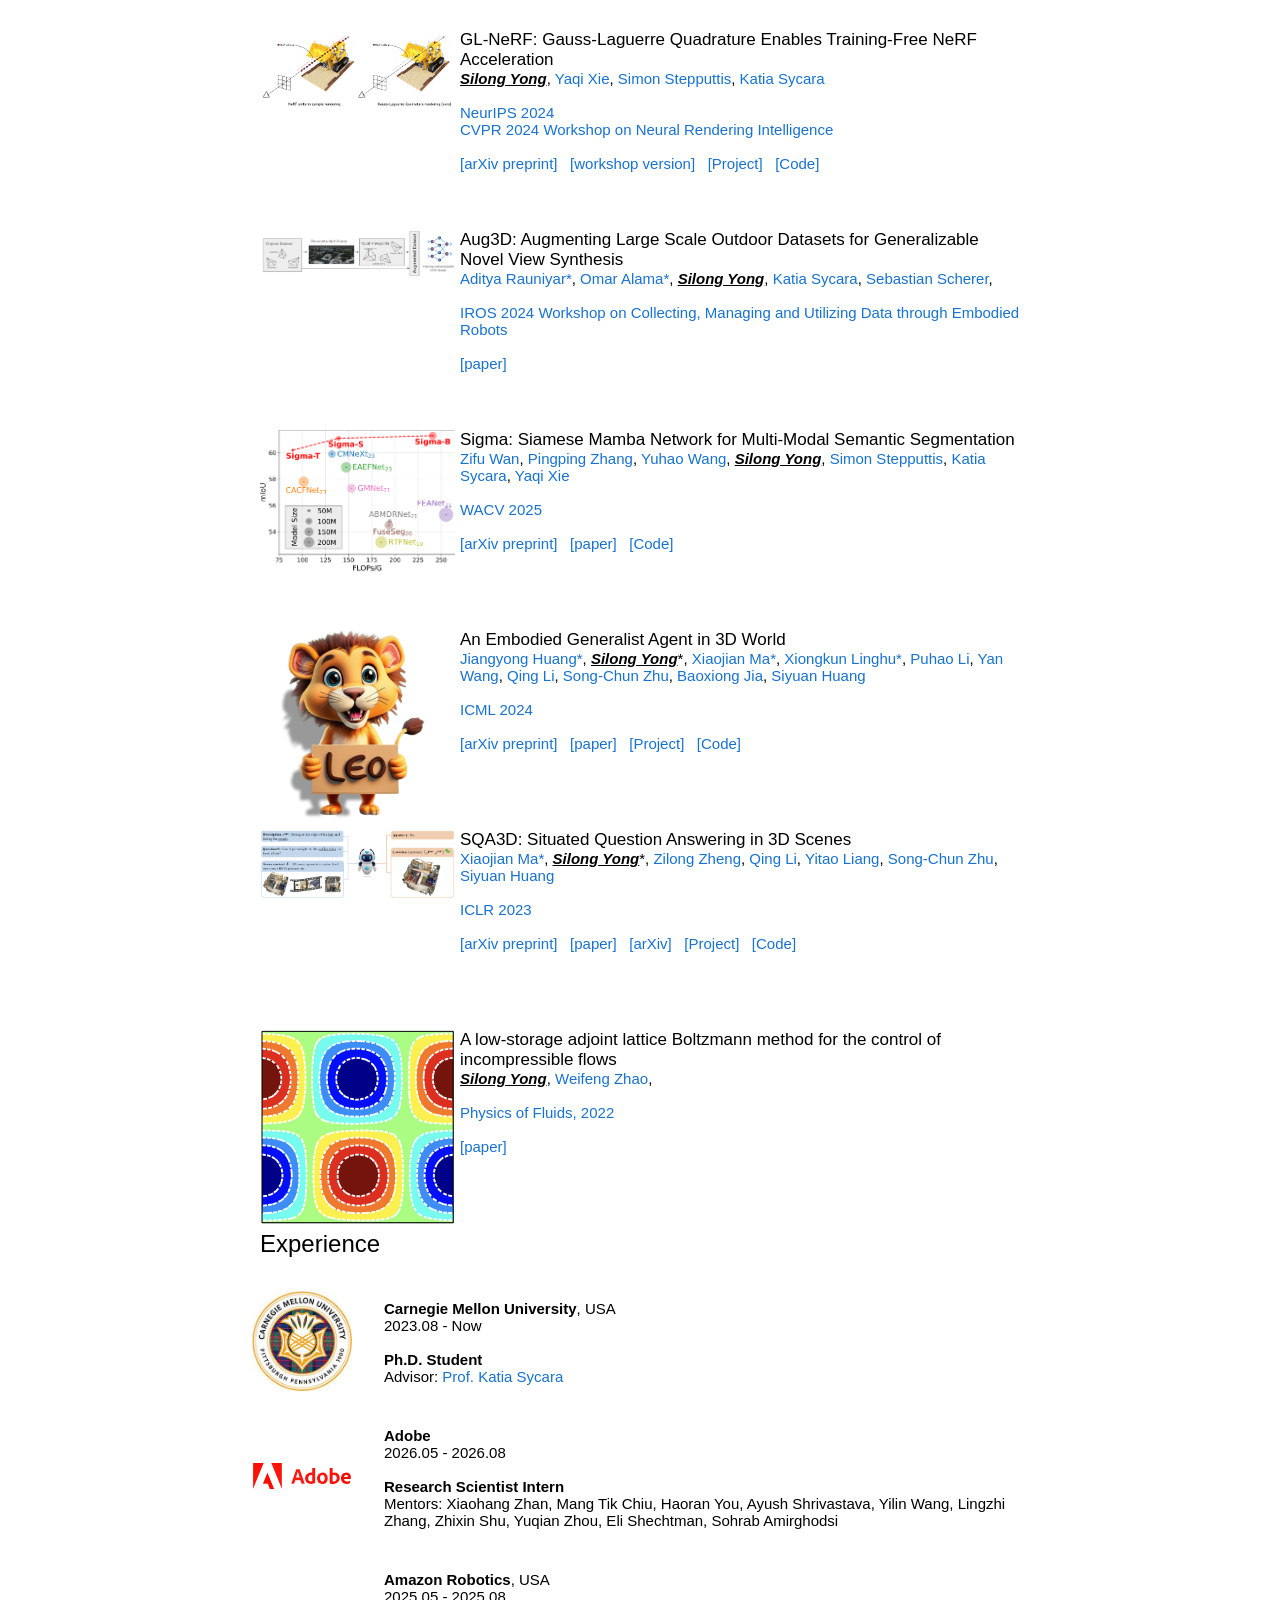
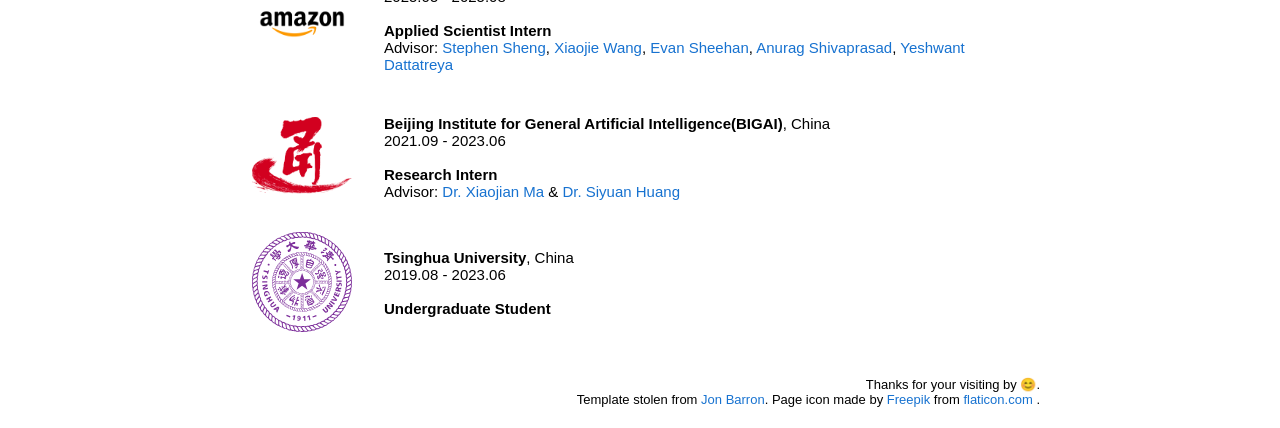
==== commit 556afd8f: "Add Adobe research internship experience and logo" ====
--- a/index.html
+++ b/index.html
@@ -476,6 +476,16 @@
         </td>
       </tr>
       <tr>
+        <td style="padding:10px;width:18px;vertical-align:middle"><img src="images/Institution/adobe.svg" width="100" alt="Adobe logo"></td>
+        <td width="90%" valign="center">
+          <b>Adobe</b>
+          <br> 2026.05 - 2026.08
+          <br>
+          <br> <b>Research Scientist Intern</b>
+          <br> Mentors: Xiaohang Zhan, Mang Tik Chiu, Haoran You, Ayush Shrivastava, Yilin Wang, Lingzhi Zhang, Zhixin Shu, Yuqian Zhou, Eli Shechtman, Sohrab Amirghodsi
+        </td>
+      </tr>
+      <tr>
         <td style="padding:10px;width:18px;vertical-align:middle"><img src="images/Institution/amazon.png", width="100px"></td>
         <td width="90%" valign="center">
           <b>Amazon Robotics</b>, USA
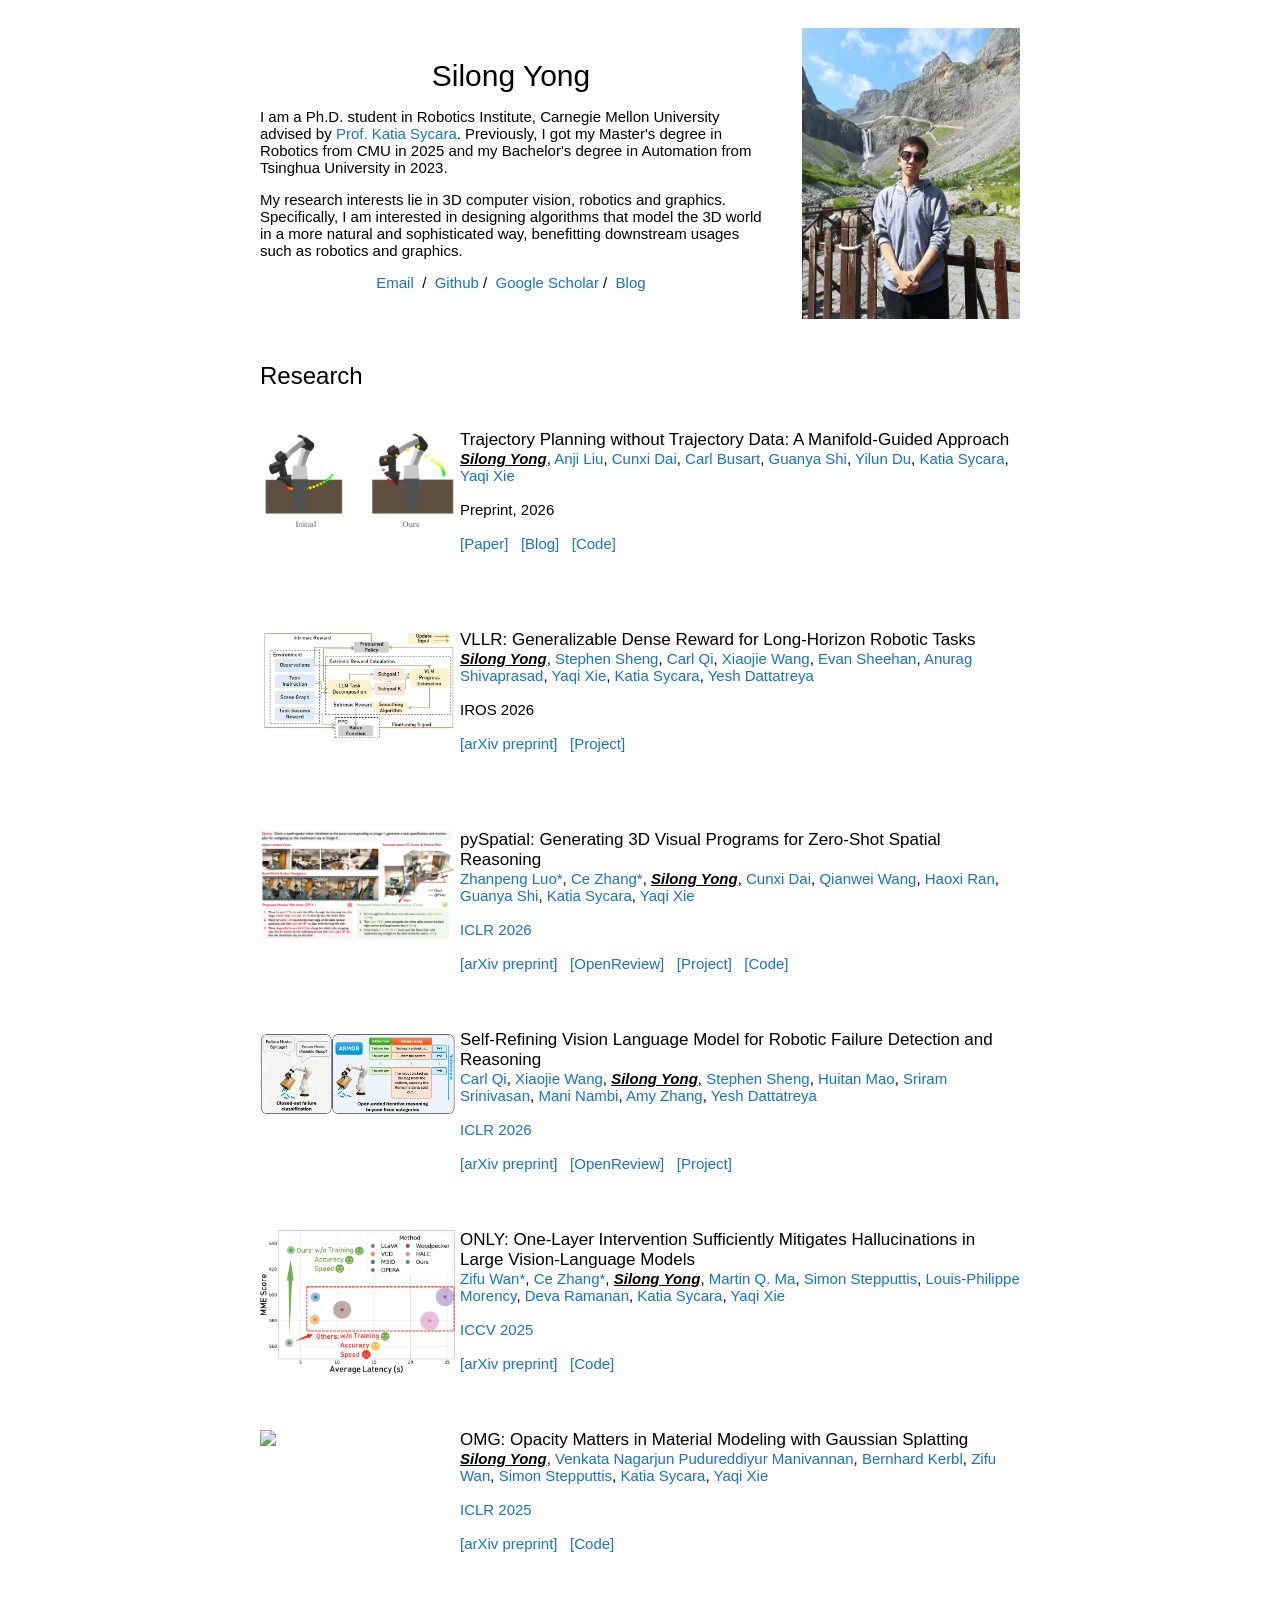
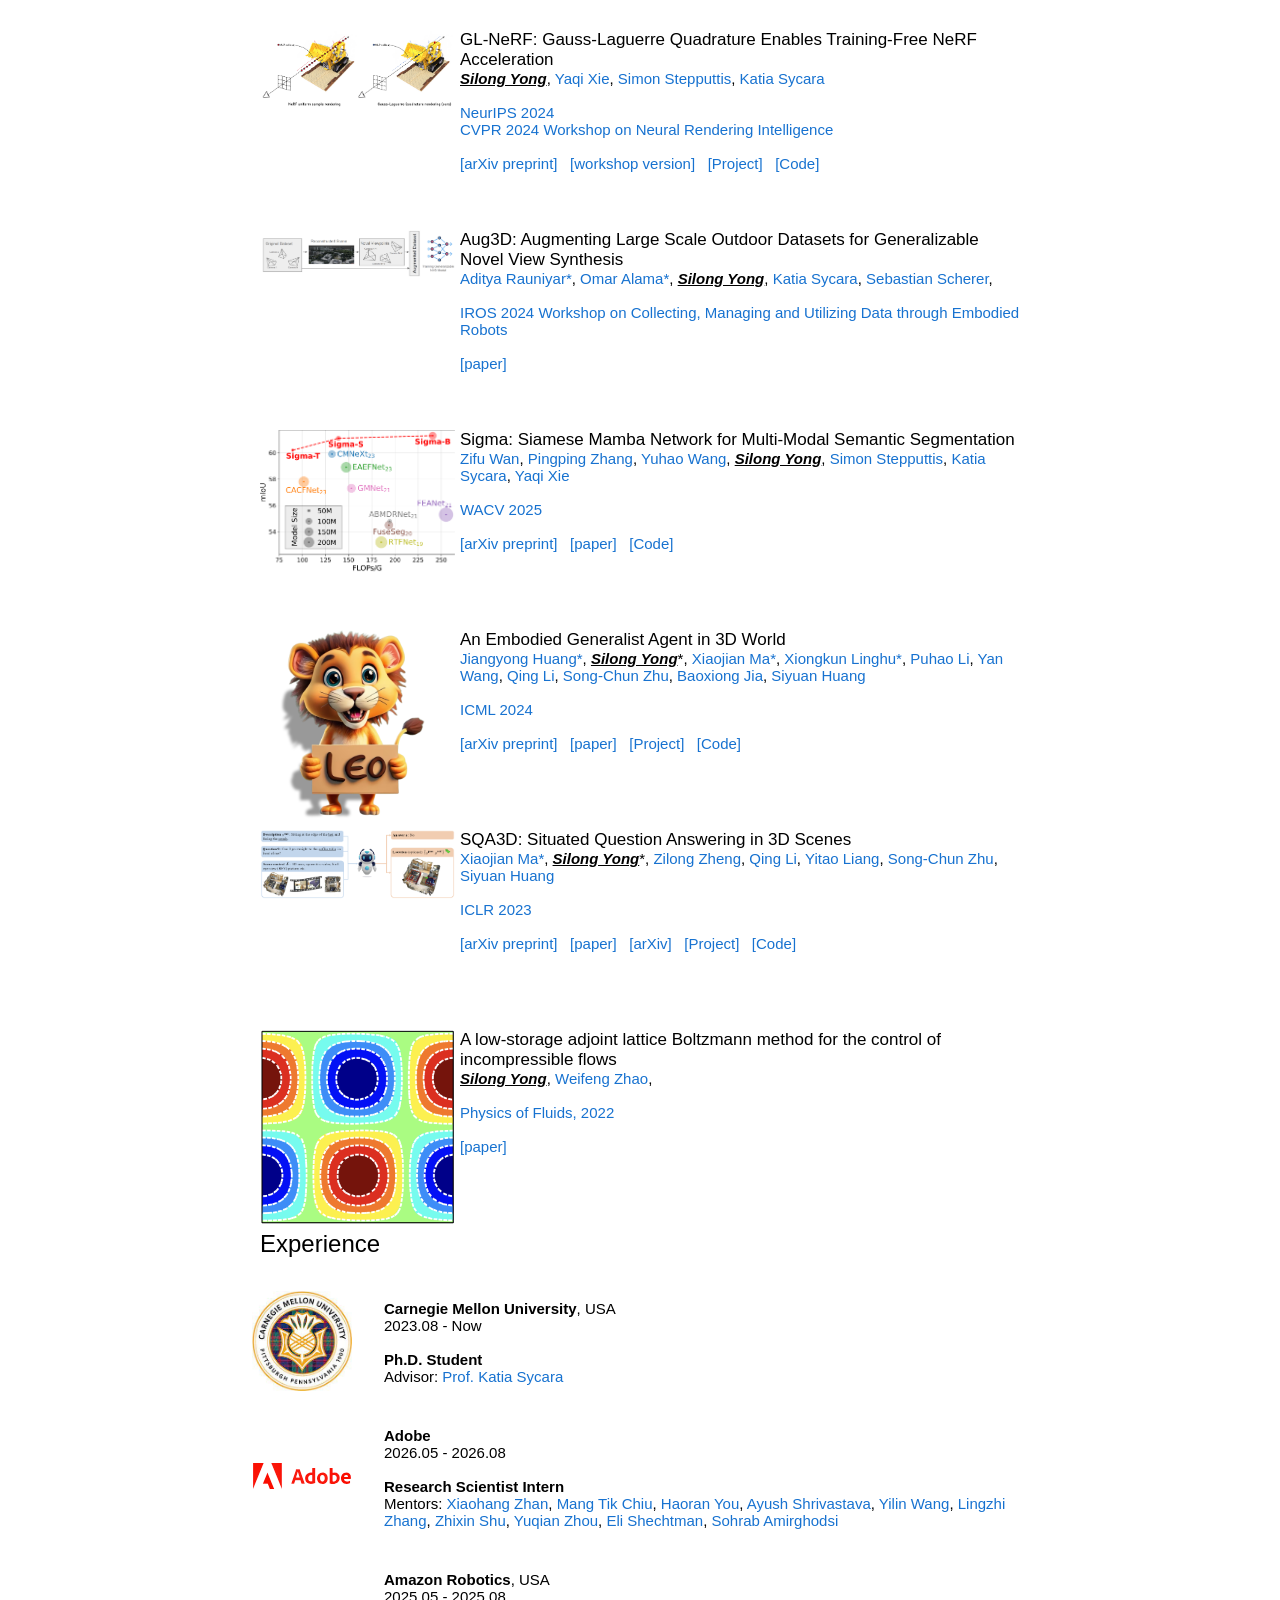
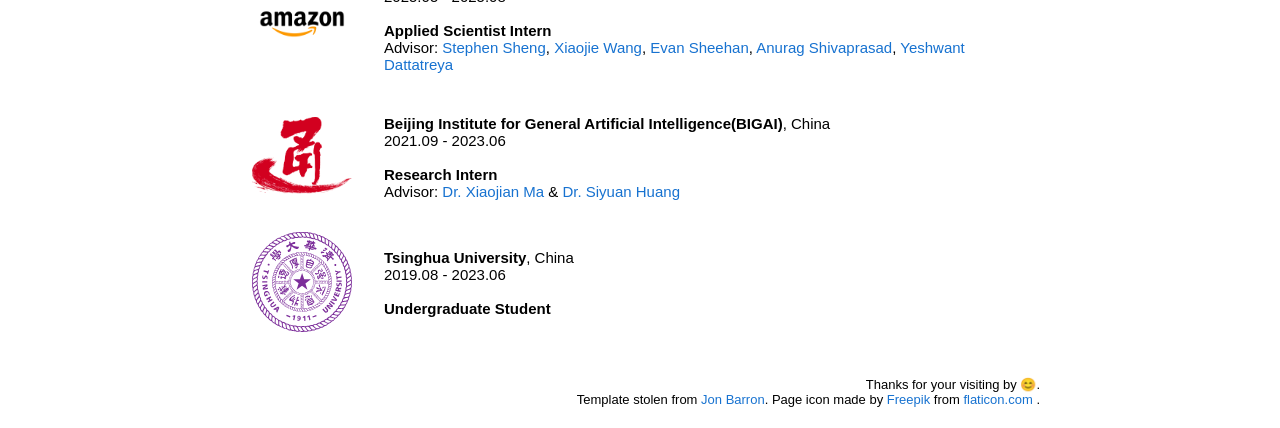
==== commit 188e018d: "Link Adobe internship mentors to their profile pages" ====
--- a/index.html
+++ b/index.html
@@ -482,7 +482,7 @@
           <br> 2026.05 - 2026.08
           <br>
           <br> <b>Research Scientist Intern</b>
-          <br> Mentors: Xiaohang Zhan, Mang Tik Chiu, Haoran You, Ayush Shrivastava, Yilin Wang, Lingzhi Zhang, Zhixin Shu, Yuqian Zhou, Eli Shechtman, Sohrab Amirghodsi
+          <br> Mentors: <a href="https://xiaohangzhan.github.io/" target="_blank">Xiaohang Zhan</a>, <a href="https://hk.linkedin.com/in/mtchiu" target="_blank">Mang Tik Chiu</a>, <a href="https://www.haoranyou.com/" target="_blank">Haoran You</a>, <a href="https://www.ayshrv.com/" target="_blank">Ayush Shrivastava</a>, <a href="https://yilinwang.org/" target="_blank">Yilin Wang</a>, <a href="https://owenzlz.github.io/" target="_blank">Lingzhi Zhang</a>, <a href="https://zhixinshu.github.io/" target="_blank">Zhixin Shu</a>, <a href="https://yzhouas.github.io/" target="_blank">Yuqian Zhou</a>, <a href="https://research.adobe.com/person/eli-shechtman/" target="_blank">Eli Shechtman</a>, <a href="https://www.linkedin.com/in/sohrab-amirghodsi-a89548a3" target="_blank">Sohrab Amirghodsi</a>
         </td>
       </tr>
       <tr>
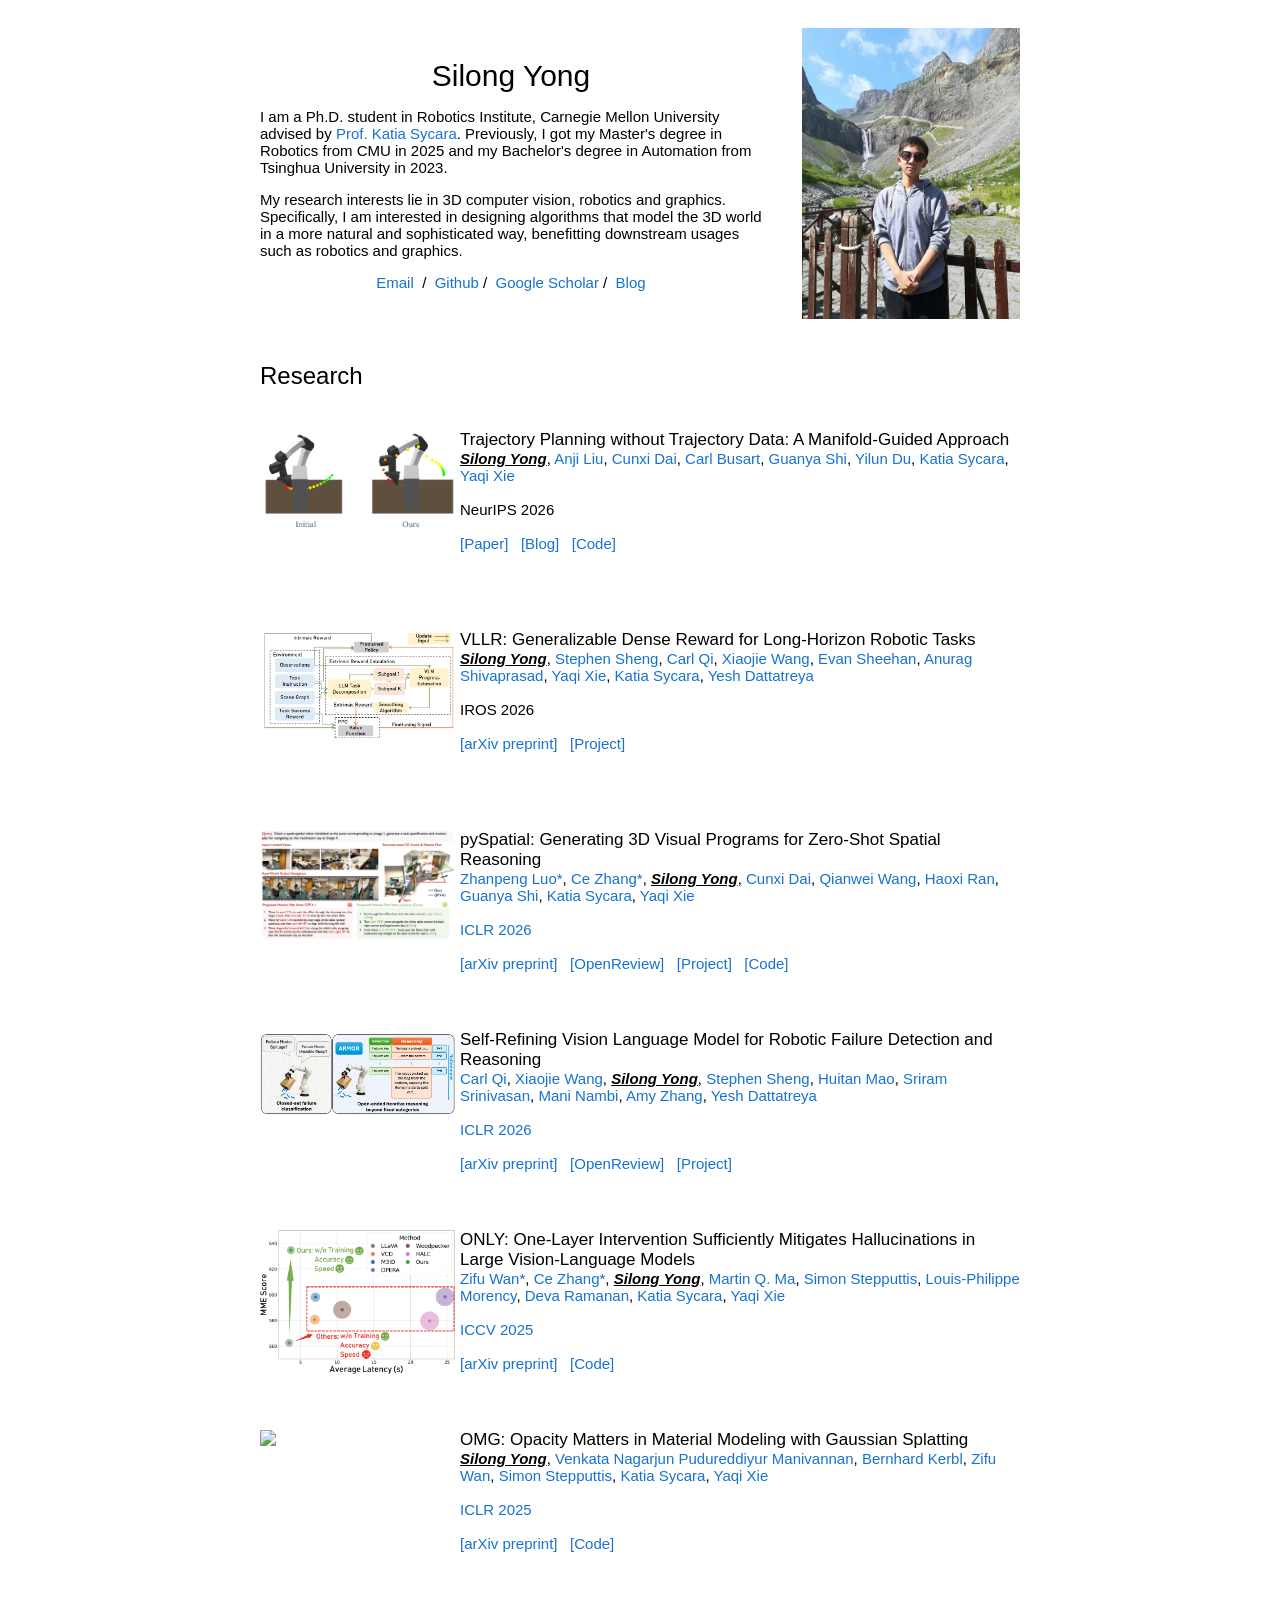
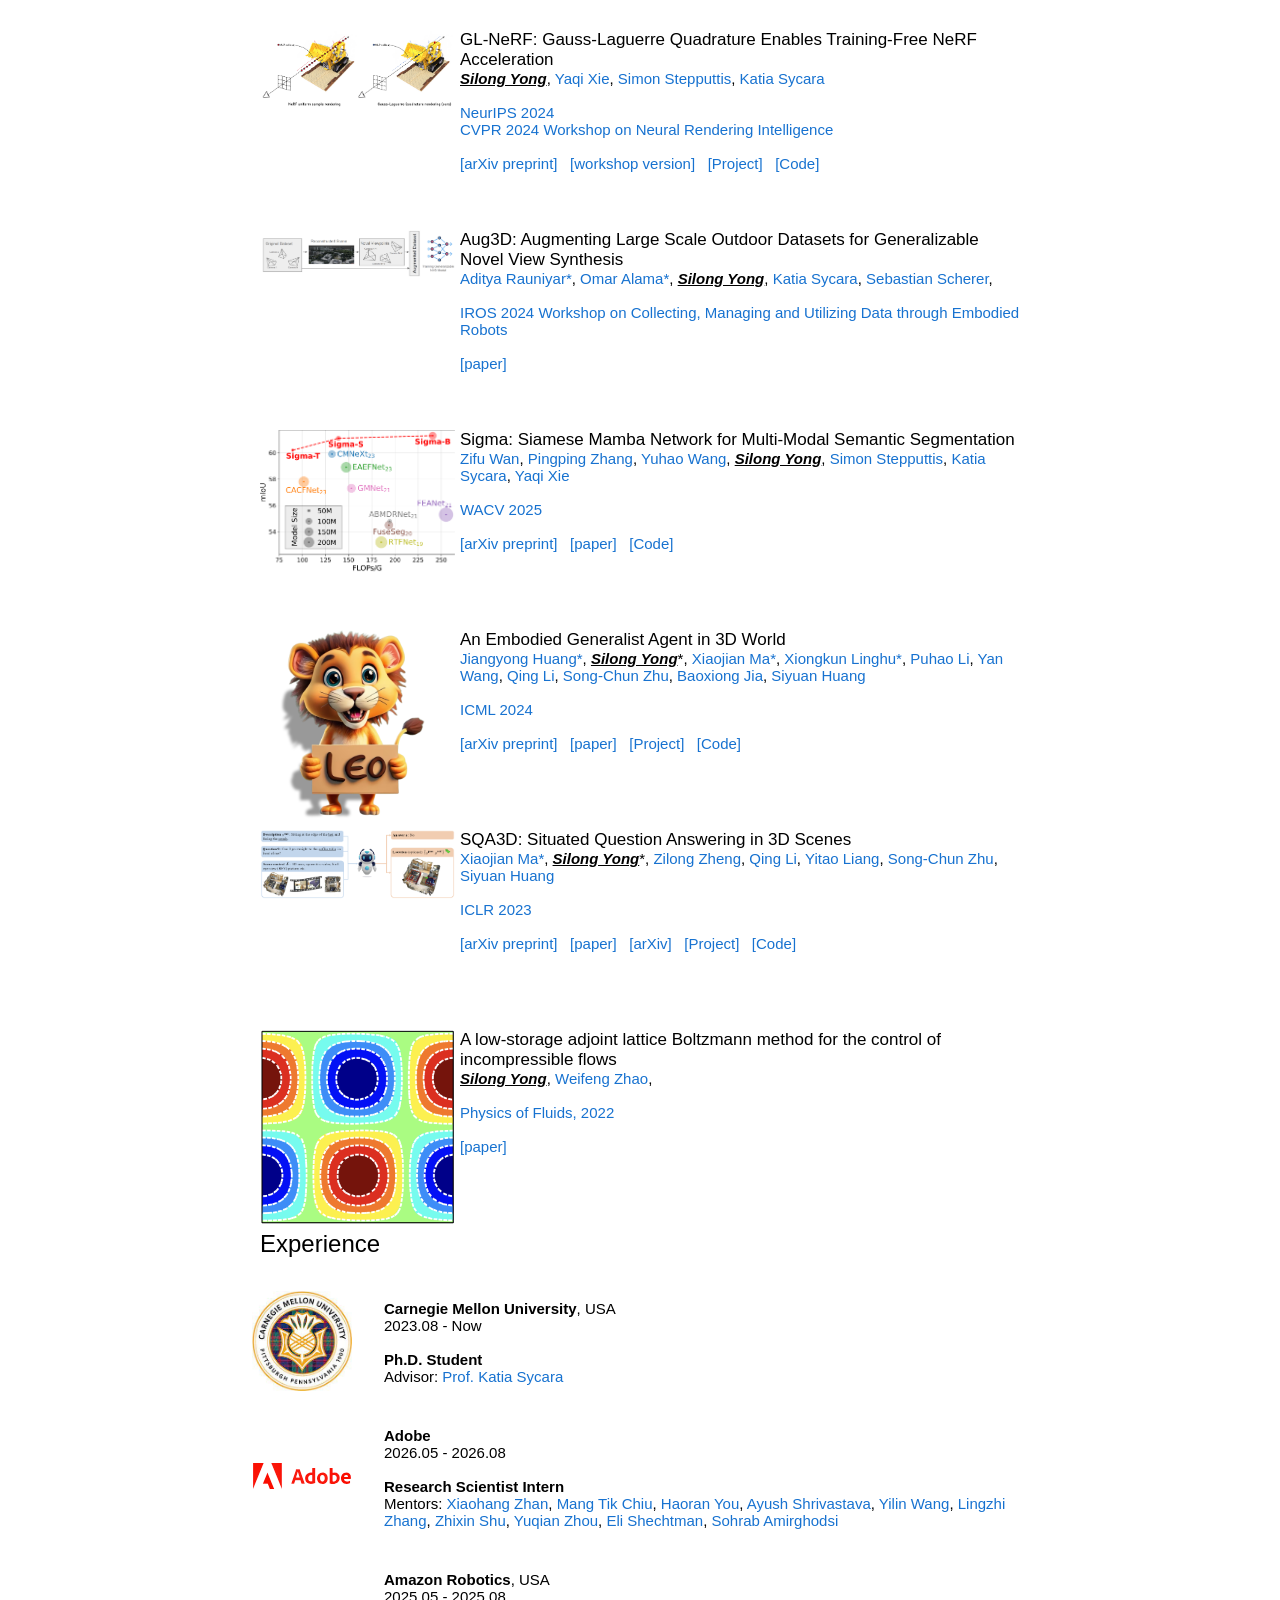
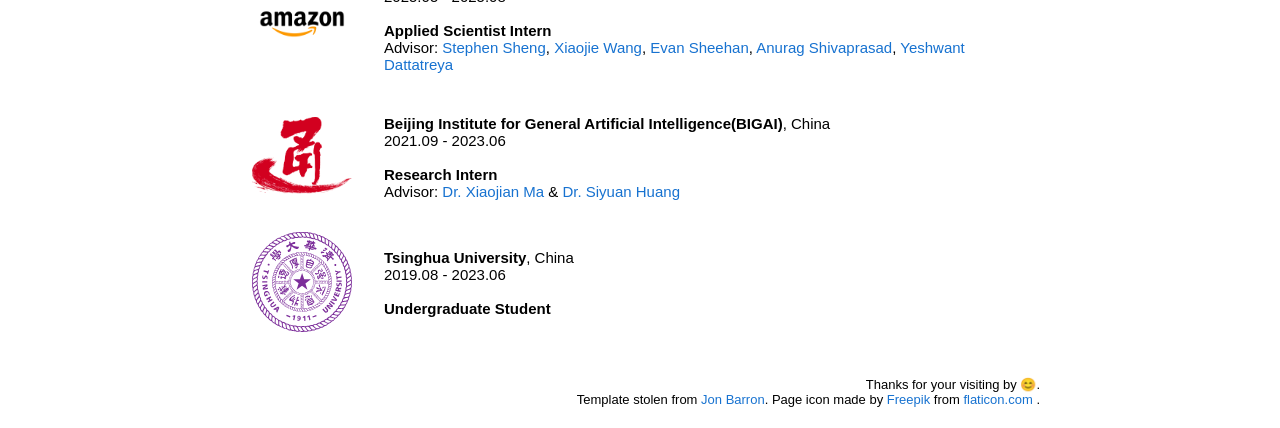
==== commit e64f589c: "Update trajectory planning paper venue to NeurIPS 2026" ====
--- a/index.html
+++ b/index.html
@@ -72,7 +72,7 @@
           <a href="https://yaqi-xie.me/" target="_blank">Yaqi Xie</a>
           <br>
           <br>
-          Preprint, 2026
+          NeurIPS 2026
           <br>
           <br>
           <a href="paper/ariadne.pdf" target="_blank">[Paper]</a>
@@ -482,7 +482,7 @@
           <br> 2026.05 - 2026.08
           <br>
           <br> <b>Research Scientist Intern</b>
-          <br> Mentors: <a href="https://xiaohangzhan.github.io/" target="_blank">Xiaohang Zhan</a>, <a href="https://hk.linkedin.com/in/mtchiu" target="_blank">Mang Tik Chiu</a>, <a href="https://www.haoranyou.com/" target="_blank">Haoran You</a>, <a href="https://www.ayshrv.com/" target="_blank">Ayush Shrivastava</a>, <a href="https://yilinwang.org/" target="_blank">Yilin Wang</a>, <a href="https://owenzlz.github.io/" target="_blank">Lingzhi Zhang</a>, <a href="https://zhixinshu.github.io/" target="_blank">Zhixin Shu</a>, <a href="https://yzhouas.github.io/" target="_blank">Yuqian Zhou</a>, <a href="https://research.adobe.com/person/eli-shechtman/" target="_blank">Eli Shechtman</a>, <a href="https://www.linkedin.com/in/sohrab-amirghodsi-a89548a3" target="_blank">Sohrab Amirghodsi</a>
+          <br> Mentors: <a href="https://xiaohangzhan.github.io/" target="_blank">Xiaohang Zhan</a>, <a href="https://scholar.google.com/citations?user=TZMDZPwAAAAJ&amp;hl=en" target="_blank">Mang Tik Chiu</a>, <a href="https://www.haoranyou.com/" target="_blank">Haoran You</a>, <a href="https://www.ayshrv.com/" target="_blank">Ayush Shrivastava</a>, <a href="https://yilinwang.org/" target="_blank">Yilin Wang</a>, <a href="https://owenzlz.github.io/" target="_blank">Lingzhi Zhang</a>, <a href="https://zhixinshu.github.io/" target="_blank">Zhixin Shu</a>, <a href="https://yzhouas.github.io/" target="_blank">Yuqian Zhou</a>, <a href="https://research.adobe.com/person/eli-shechtman/" target="_blank">Eli Shechtman</a>, <a href="https://www.linkedin.com/in/sohrab-amirghodsi-a89548a3" target="_blank">Sohrab Amirghodsi</a>
         </td>
       </tr>
       <tr>
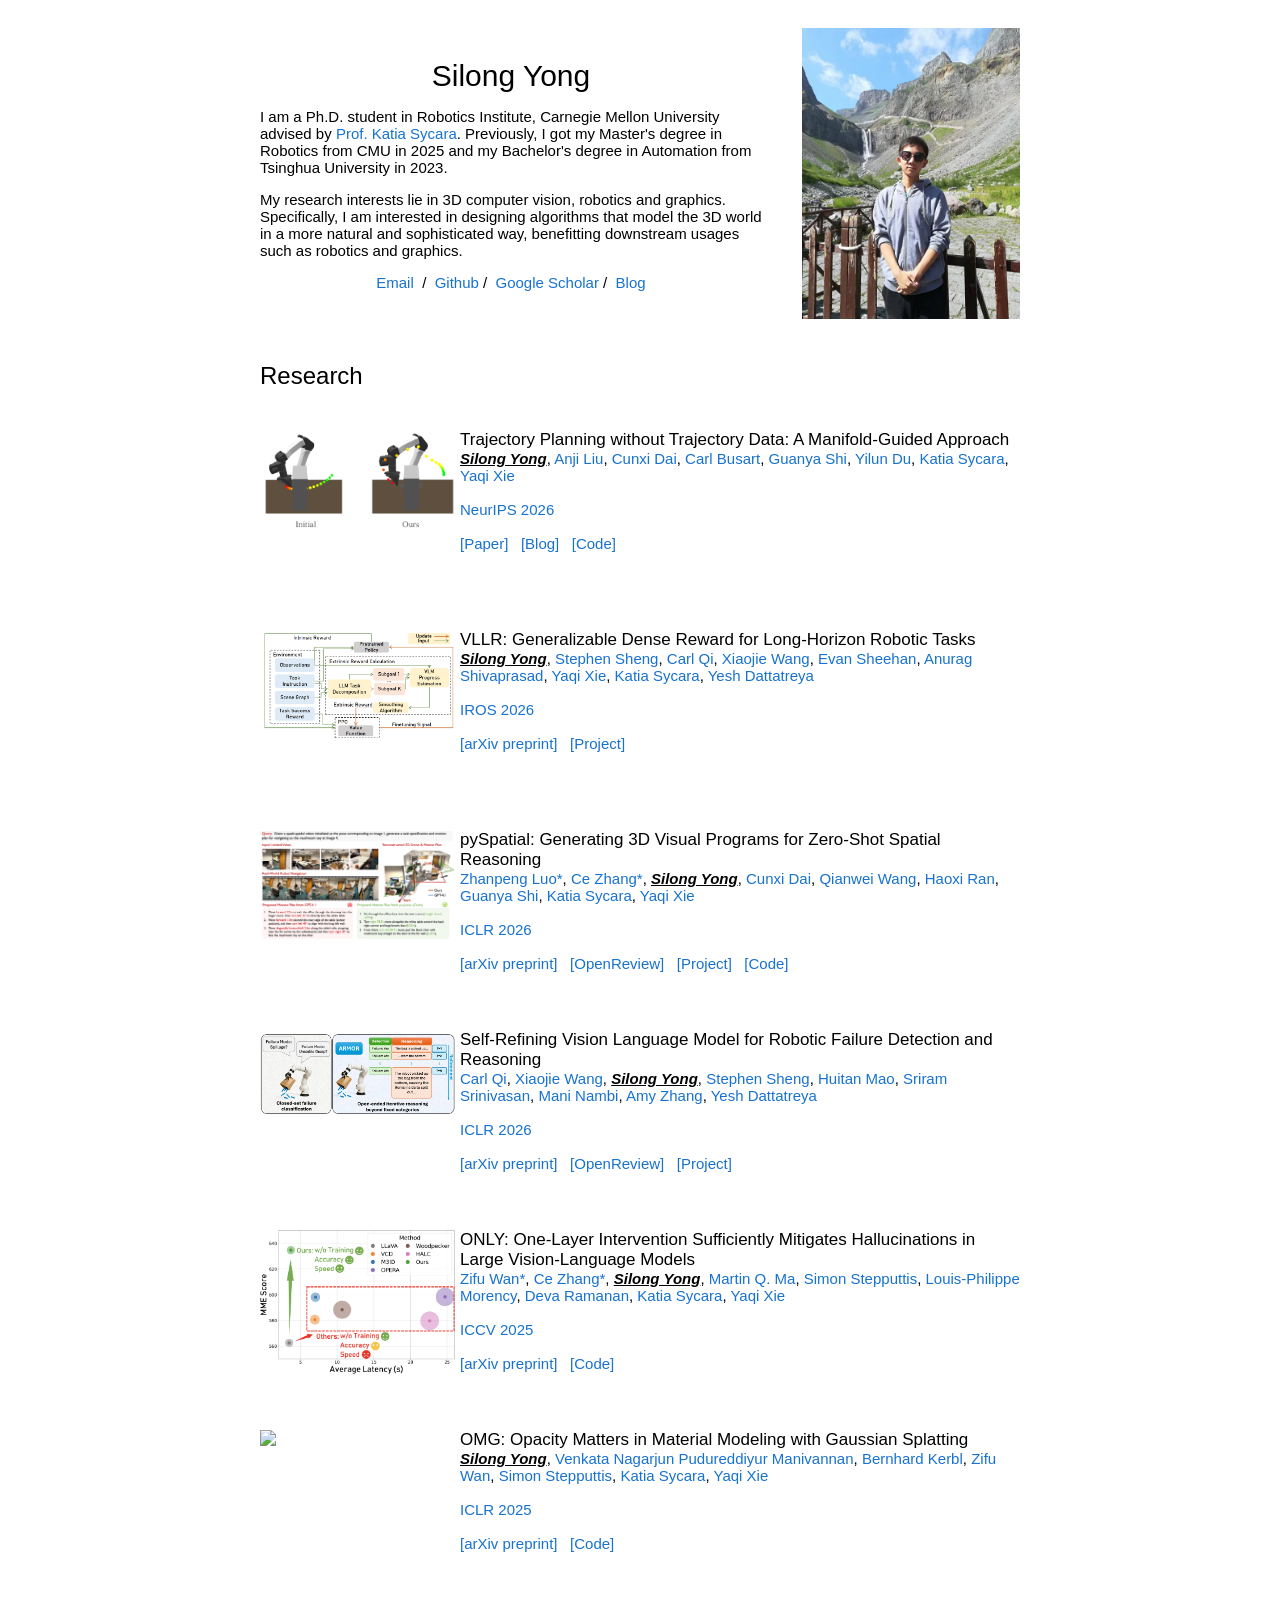
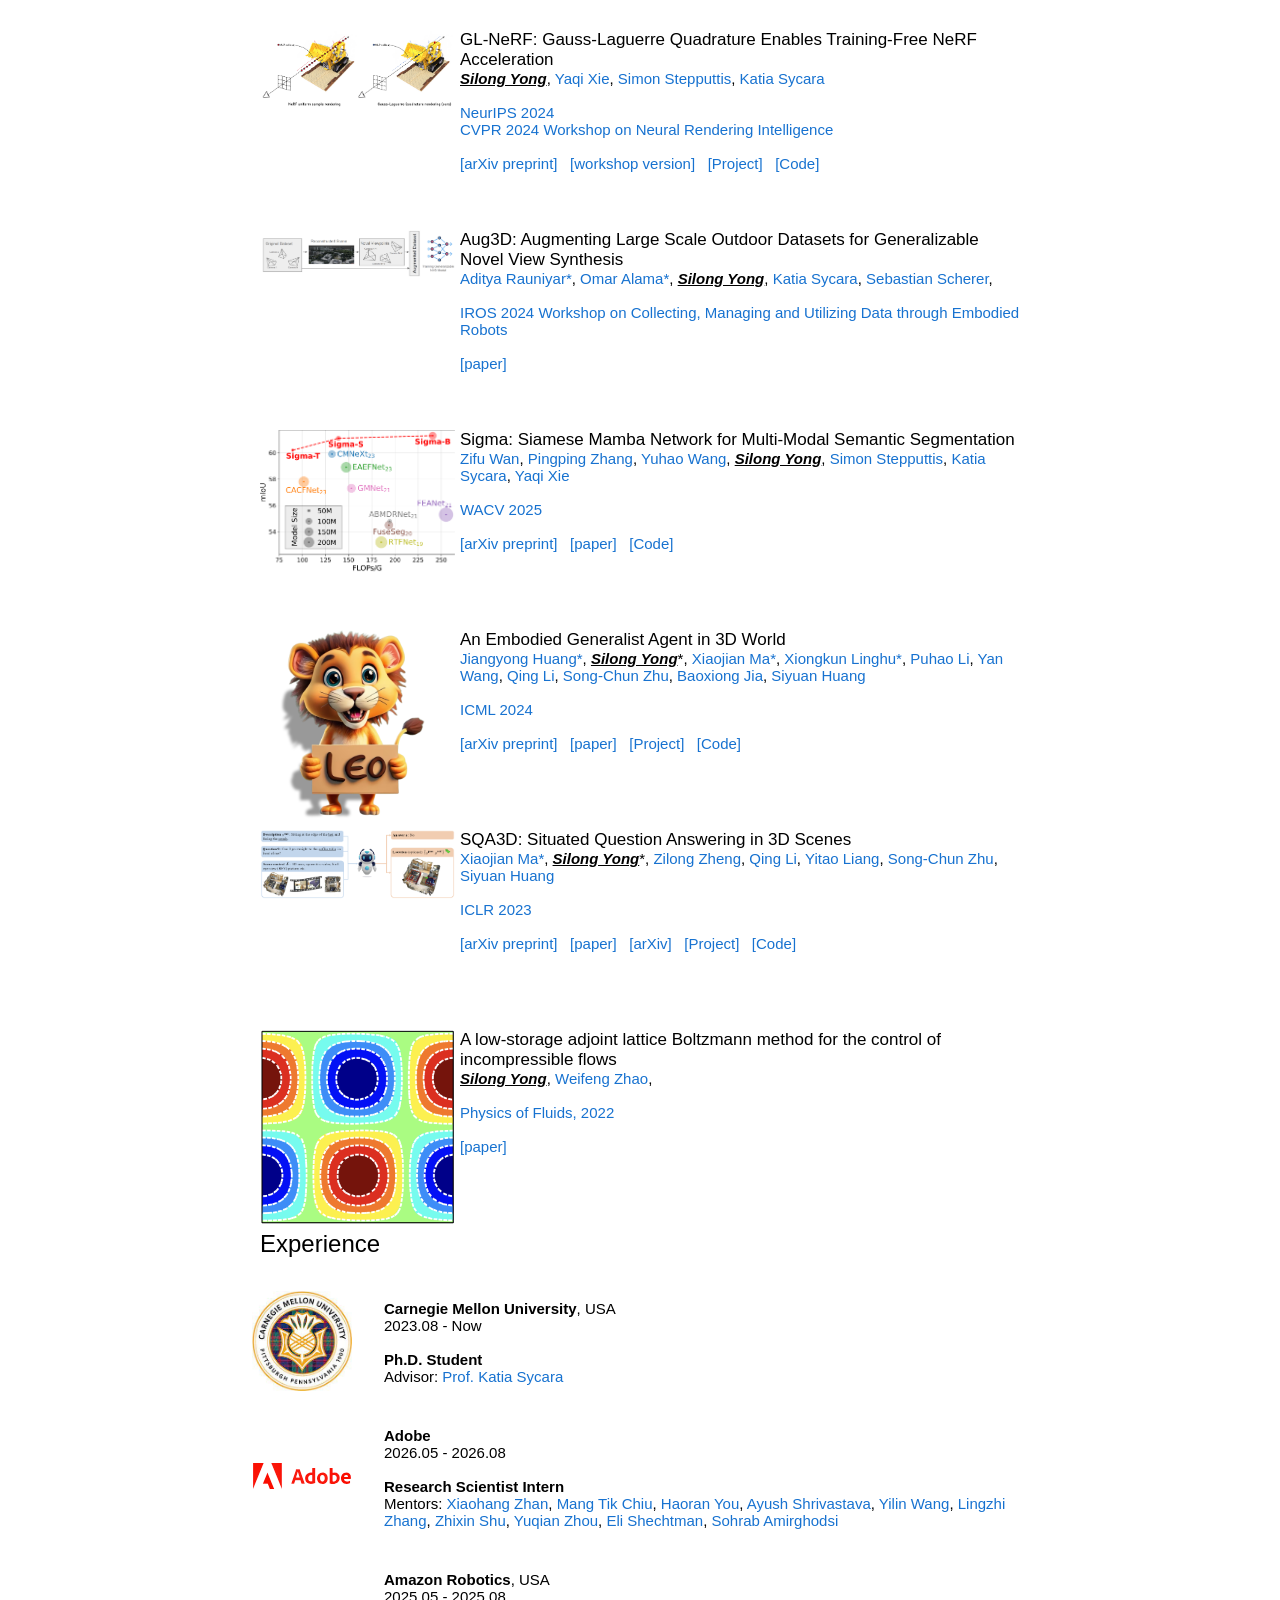
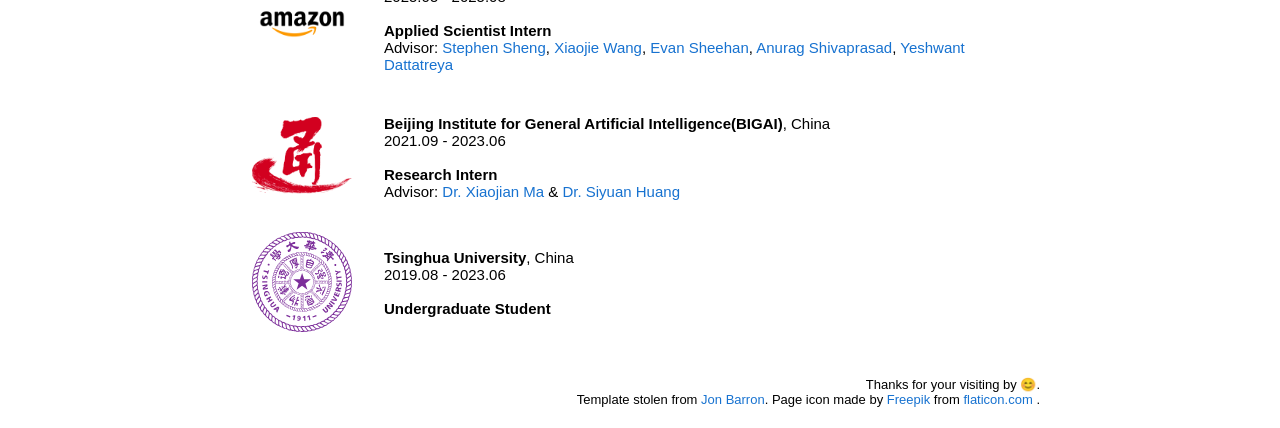
==== commit d2c3a600: "Link NeurIPS and IROS 2026 conference homepages" ====
--- a/index.html
+++ b/index.html
@@ -72,7 +72,7 @@
           <a href="https://yaqi-xie.me/" target="_blank">Yaqi Xie</a>
           <br>
           <br>
-          NeurIPS 2026
+          <a href="https://neurips.cc/Conferences/2026" target="_blank">NeurIPS 2026</a>
           <br>
           <br>
           <a href="paper/ariadne.pdf" target="_blank">[Paper]</a>
@@ -104,7 +104,7 @@
           <a href="https://www.linkedin.com/in/yeshwant-dattatreya/" target="_blank">Yesh Dattatreya</a>
           <br>
           <br>
-          IROS 2026
+          <a href="https://2026.ieee-iros.org/" target="_blank">IROS 2026</a>
           <br>
           <br>
           <a href="https://arxiv.org/abs/2604.00055" target="_blank">[arXiv preprint]</a>
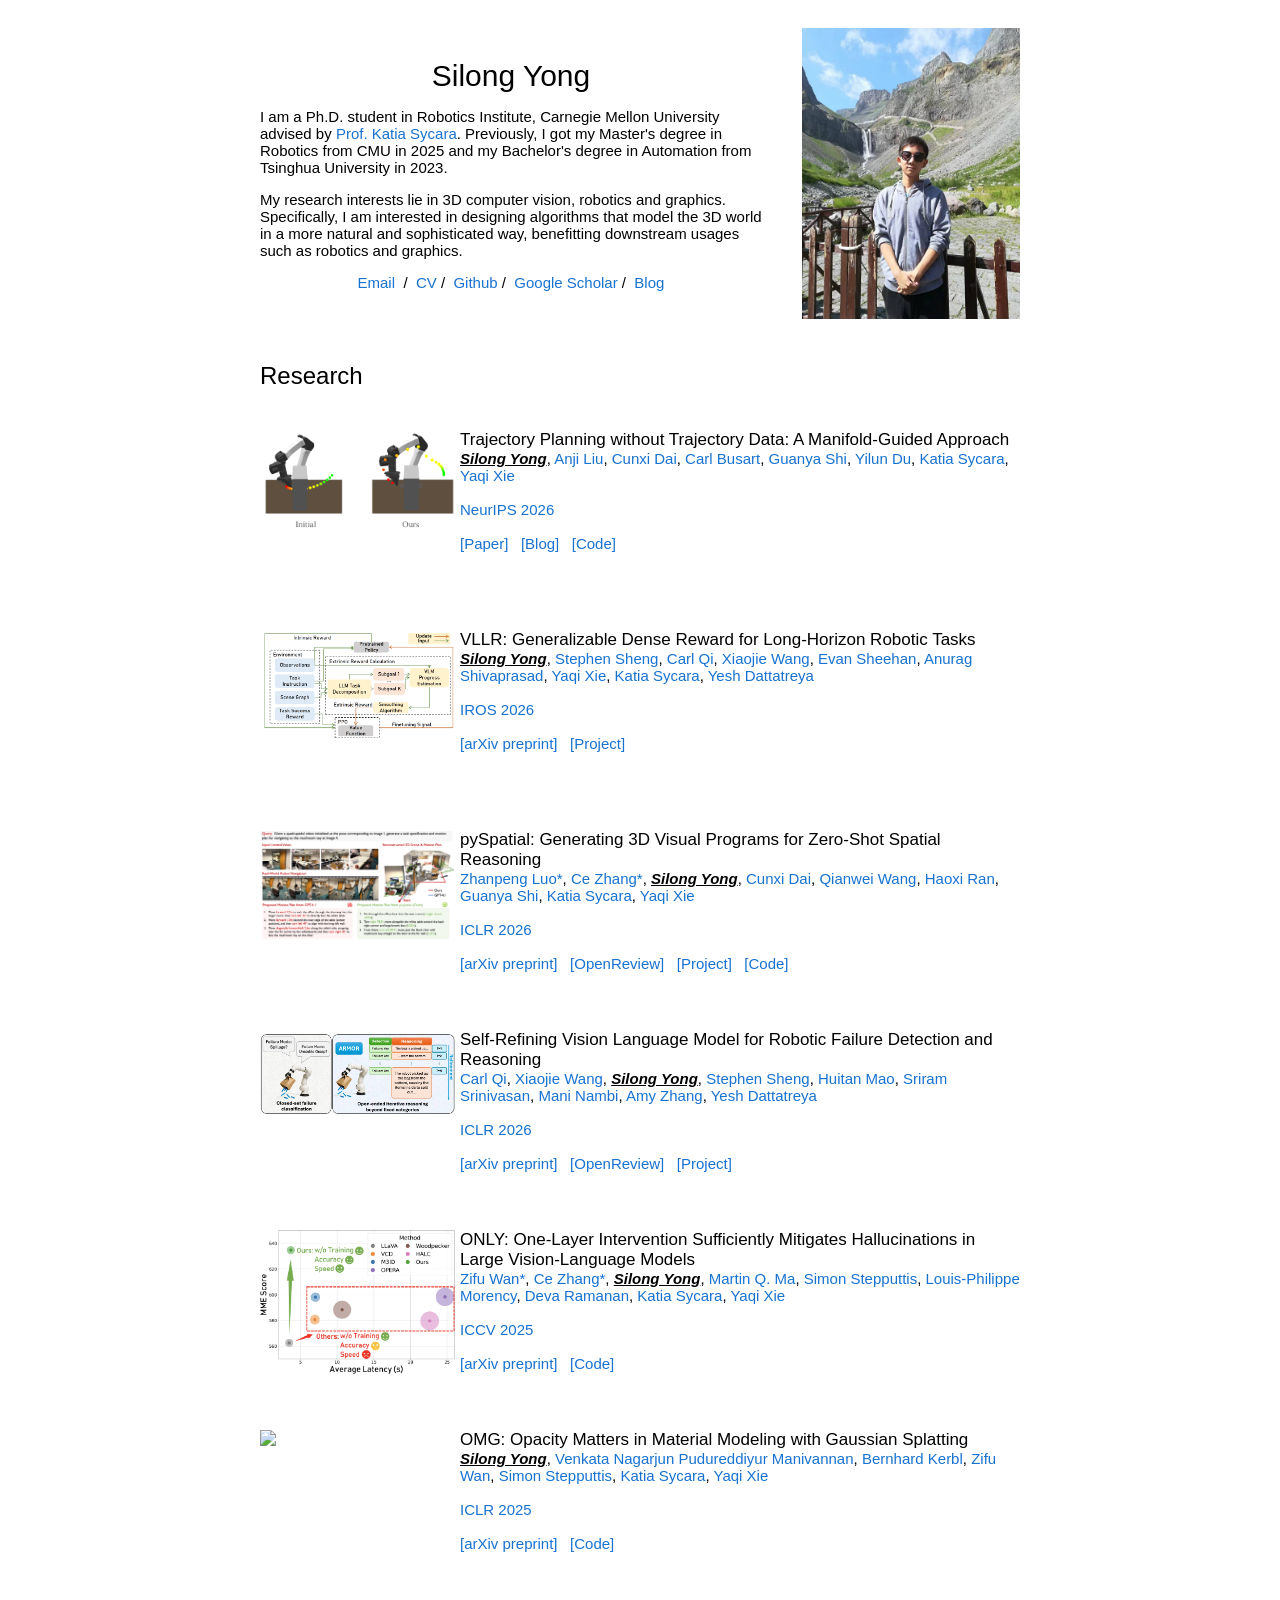
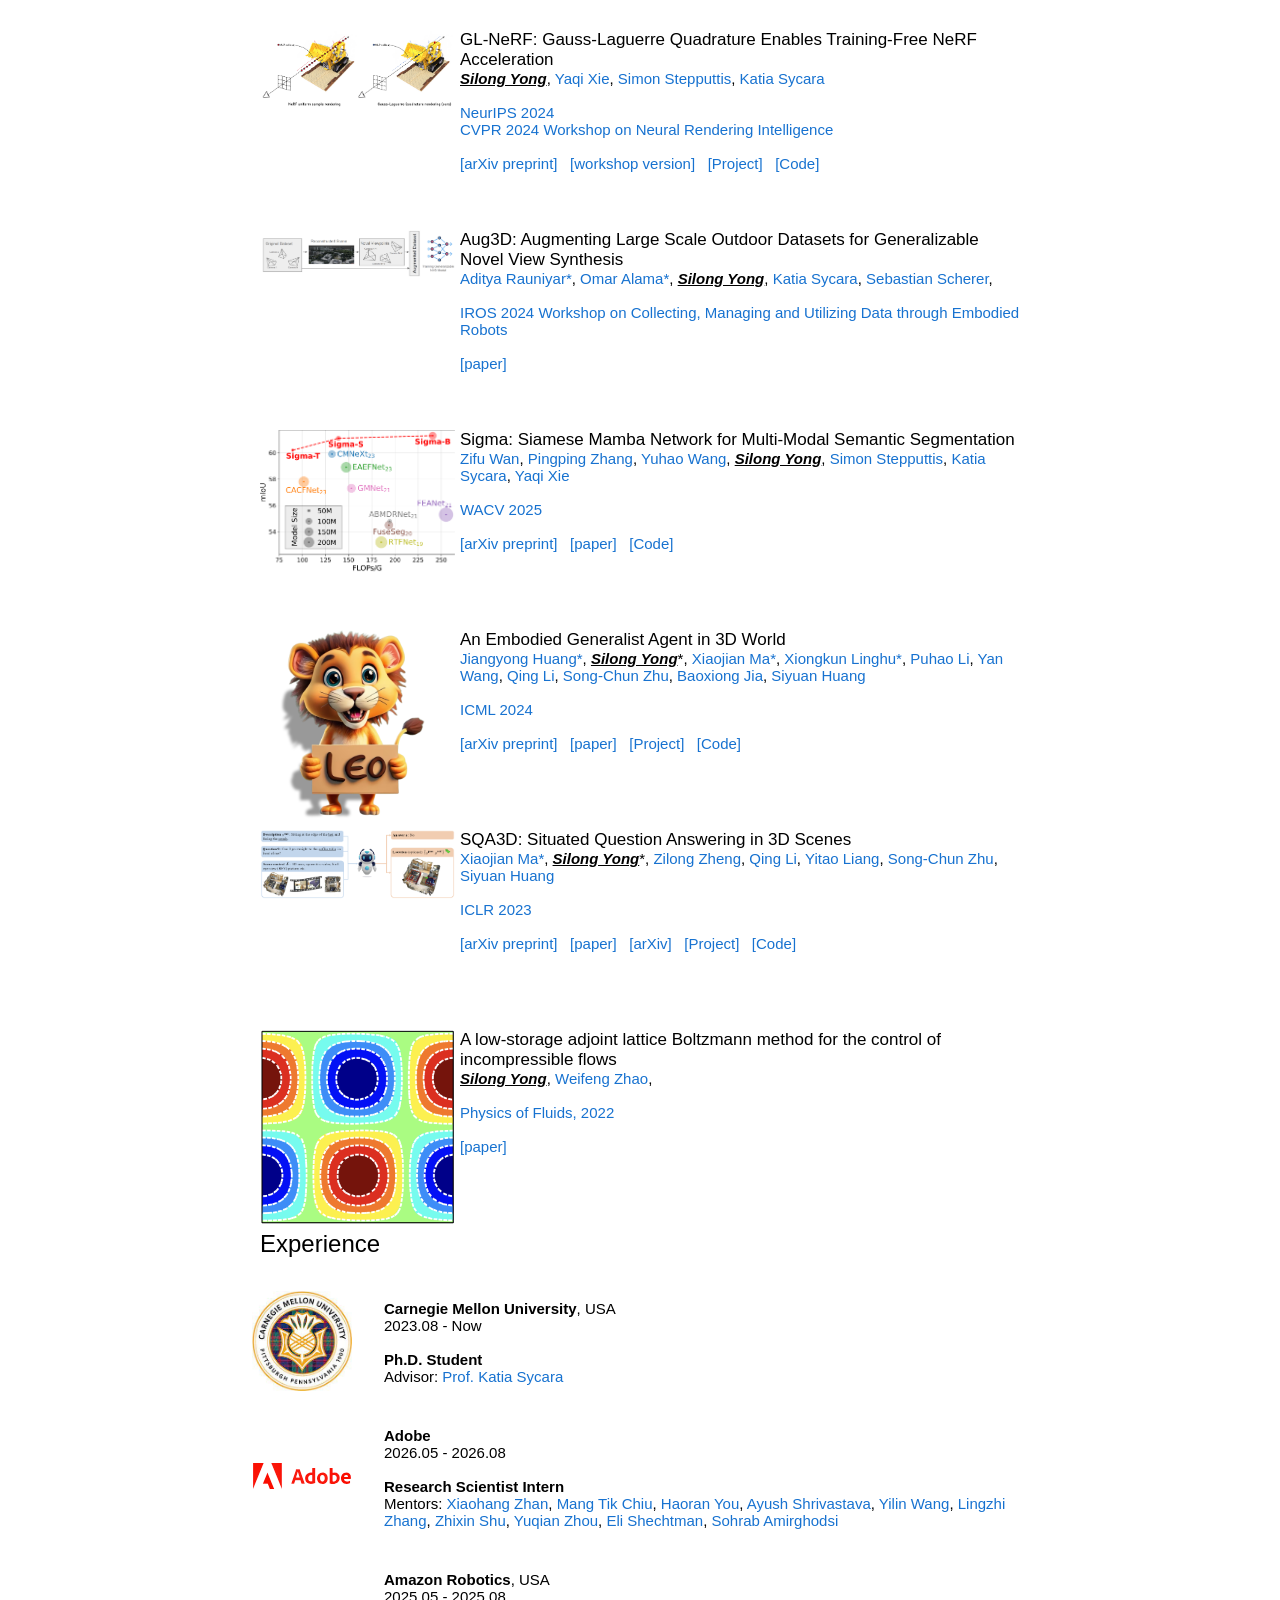
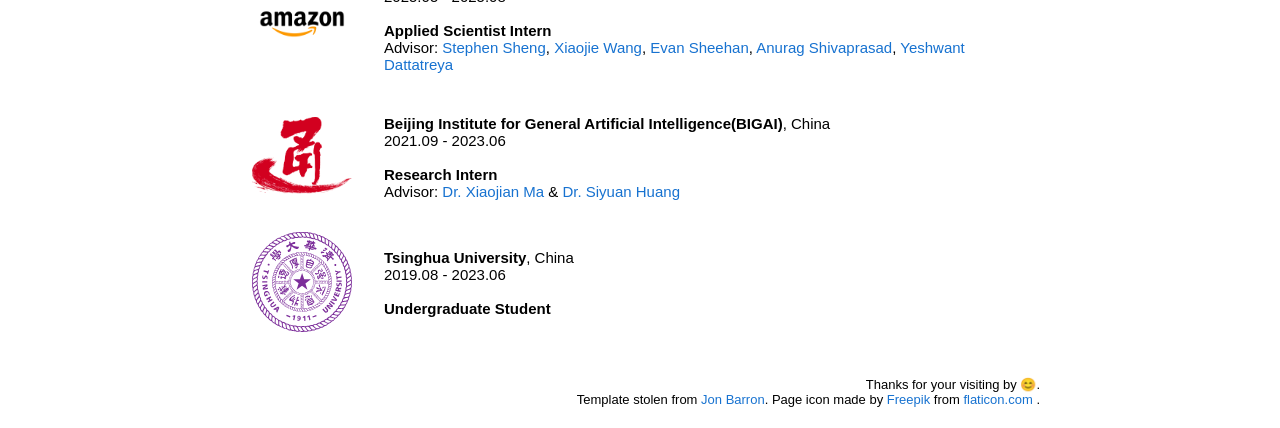
==== commit 43a59d4b: "Add October 2026 CV and homepage link" ====
--- a/index.html
+++ b/index.html
@@ -35,6 +35,7 @@
                 </p>
                 <p style="text-align:center">
                   <a href="mailto:yongzl0329@gmail.com">Email</a> &nbsp/&nbsp
+                  <a href="Silong_Yong_CV.pdf" target="_blank">CV</a>&nbsp/&nbsp
                   <a href="https://github.com/SilongYong/" target="_blank">Github</a>&nbsp/&nbsp
                   <a href="https://scholar.google.com/citations?user=EitVAcwAAAAJ&hl=en" target="_blank">Google Scholar</a>&nbsp/&nbsp
                   <a href="blog/">Blog</a>
@@ -75,7 +76,7 @@
           <a href="https://neurips.cc/Conferences/2026" target="_blank">NeurIPS 2026</a>
           <br>
           <br>
-          <a href="paper/ariadne.pdf" target="_blank">[Paper]</a>
+          <a href="https://arxiv.org/abs/2610.08863" target="_blank">[Paper]</a>
           &nbsp
           <a href="blog/ariadne.html">[Blog]</a>
           &nbsp
